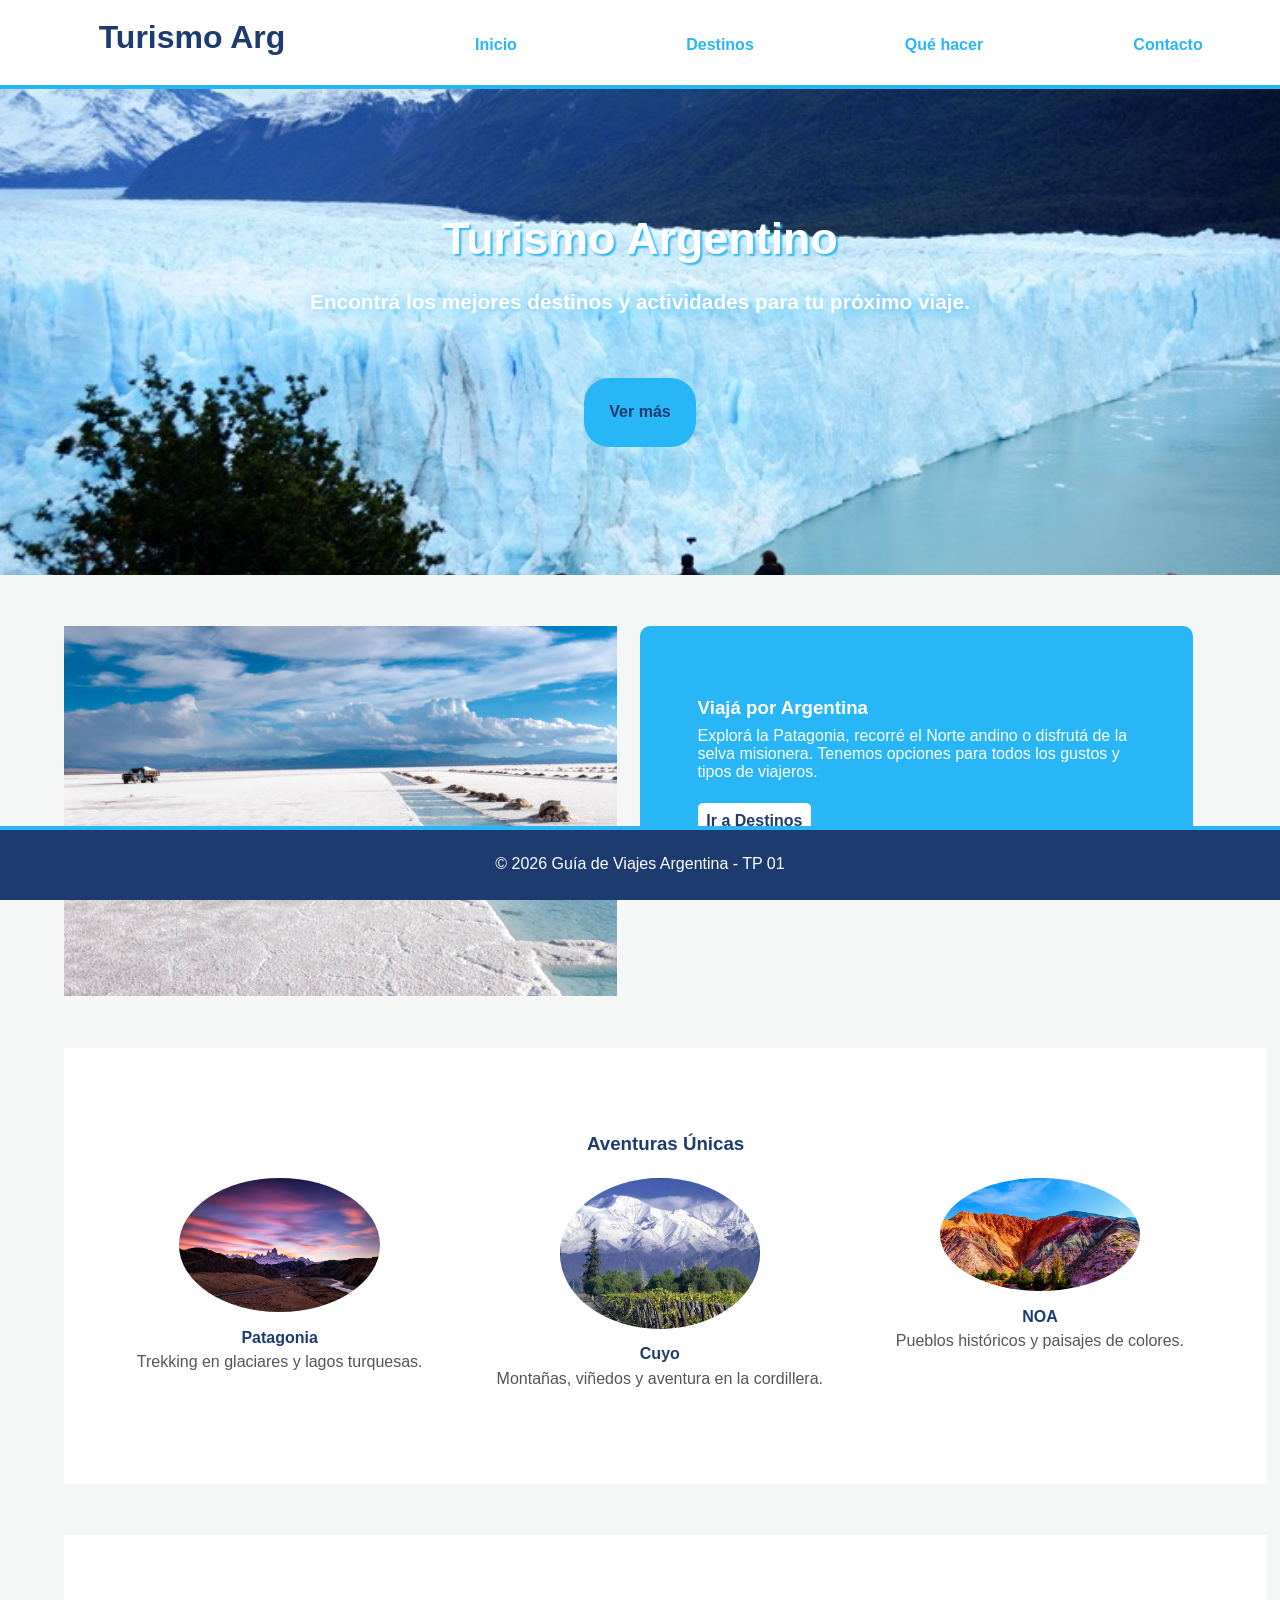
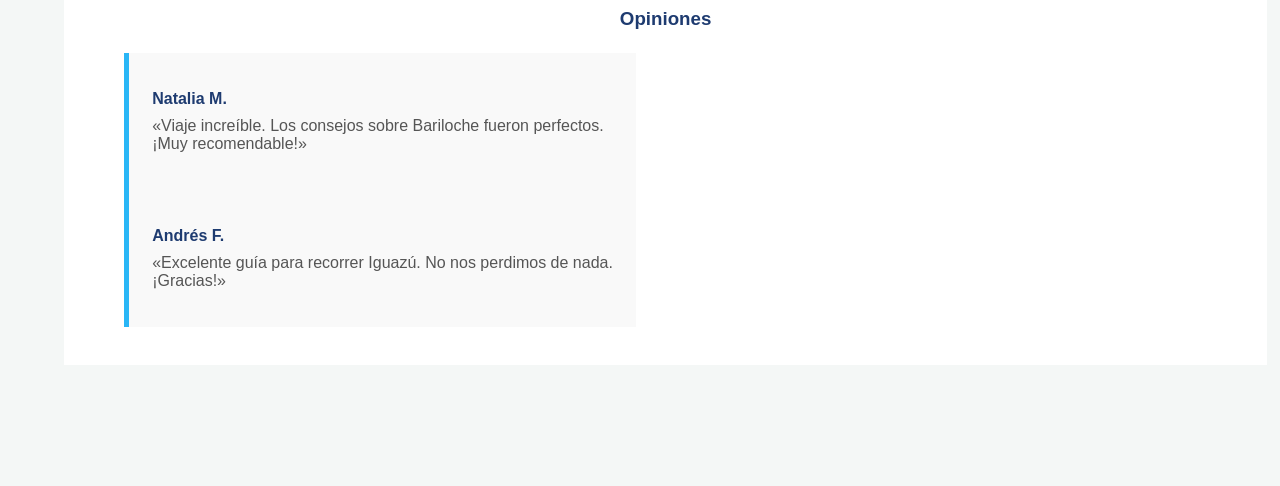
==== index.html @ 703bfb74 "no terminamos" ====
<!DOCTYPE html>
<html lang="es">
<head>
    <meta charset="UTF-8">
    <title>Inicio - Guía de Viajes Argentina</title>
    <link rel="stylesheet" href="style.css">
</head>
<body>

    <header>
        <div>
            <h1>Turismo Arg</h1>
        </div>
        <nav>
            <ul>
                <li><a href="index.html">Inicio</a></li>
                <li><a href="destinos.html">Destinos</a></li>
                <li><a href="actividades.html">Qué hacer</a></li>
                <li><a href="contacto.html">Contacto</a></li>
            </ul>
        </nav>
        <div class="clear"></div>
    </header>

    <main>
        <section class="portada">
            <div>
                <h2>Turismo Argentino</h2>
                <p>Encontrá los mejores destinos y actividades para tu próximo viaje.</p>
                <a href="destinos.html" class="btn">Ver más</a>
            </div>
        </section>

        <section class="seccion-dividida">
            <div class="columna-mitad">
                <img src="img/salinas-grandes.jpg" alt="Salinas Grandes, Jujuy">
            </div>
            <div class="columna-mitad fondo-celeste">
                <h3>Viajá por Argentina</h3>
                <p>Explorá la Patagonia, recorré el Norte andino o disfrutá de la selva misionera. Tenemos opciones para todos los gustos y tipos de viajeros.</p>
                <a href="destinos.html" class="btn-blanco">Ir a Destinos</a>
            </div>
            <div class="clear"></div>
        </section>

        <section class="destacados">
            <h3>Aventuras Únicas</h3>
            <div>
                <div class="columna-tercio">
                    <img src="img/fitz-roy.jpg" alt="Patagonia Sur">
                    <h4>Patagonia</h4>
                    <p>Trekking en glaciares y lagos turquesas.</p>
                </div>
                <div class="columna-tercio">
                    <img src="img/vinedos-cuyo.jpg" alt="Mendoza Cuyo">
                    <h4>Cuyo</h4>
                    <p>Montañas, viñedos y aventura en la cordillera.</p>
                </div>
                <div class="columna-tercio">
                    <img src="img/cerro-colores.jpg" alt="Cerro Colores Norte">
                    <h4>NOA</h4>
                    <p>Pueblos históricos y paisajes de colores.</p>
                </div>
                <div class="clear"></div>
            </div>
        </section>

        <section class="opiniones">
            <h3>Opiniones</h3>
            <div>
                <div class="tarjeta-opinion">
                    <h4>Natalia M.</h4>
                    <p>«Viaje increíble. Los consejos sobre Bariloche fueron perfectos. ¡Muy recomendable!»</p>
                </div>
                <div class="tarjeta-opinion">
                    <h4>Andrés F.</h4>
                    <p>«Excelente guía para recorrer Iguazú. No nos perdimos de nada. ¡Gracias!»</p>
                </div>
                <div class="clear"></div>
            </div>
        </section>
    </main>

    <footer>
        <div>
            <p>© 2026 Guía de Viajes Argentina - TP 01</p>
        </div>
    </footer>

</body>
</html>
---- style.css ----
* {
    margin: 0;
    padding: 0;
}

body {
    font-family: Arial, Helvetica, sans-serif;
    background-color: #f4f7f6;
    color: #333333;
    padding-top: 85px; 
    padding-bottom: 70px; 
}

img {
    width: 100%;
    display: block;
}

h2, h3, h4 {
    color: #1e3b70; 
    text-align: center;
    margin-top: 3%;
    margin-bottom: 2%;
}

p {
    color: #555555;
    margin-bottom: 3%;
}

.clear {
    clear: both;
}

.btn {
    display: inline-block;
    text-decoration: none;
    font-weight: bold;
    text-align: center;
    background-color: #29b6f6; 
    color: #1e3b70; 
    padding: 2%;
    margin-top: 2%;
    border: none;
    border-radius: 25px;
    cursor: pointer;
}

.btn-blanco {
    display: inline-block;
    text-decoration: none;
    font-weight: bold;
    text-align: center;
    background-color: #ffffff; 
    color: #1e3b70; 
    padding: 2%;
    margin-top: 2%;
    border-radius: 5px;
}

.columna-mitad {
    float: left;
    width: 48%;
    margin-right: 2%;
}

.columna-tercio {
    float: left;
    width: 29%;
    margin-left: 2%;
    margin-right: 2%;
    text-align: center;
    margin-bottom: 3%;
}

header {
    background-color: #ffffff;
    position: fixed;
    top: 0;
    left: 0;
    width: 100%;
    height: 85px;
    border-bottom: 4px solid #29b6f6; 
    z-index: 1000; 
}

header div {
    float: left;
    width: 30%;
}

header h1 {
    color: #1e3b70; 
    text-align: center;
    padding-top: 5%;
}

header nav {
    float: left;
    width: 70%;
}

header ul {
    list-style: none;
    padding-top: 4%;
}

header li {
    float: left;
    width: 25%;
    text-align: center;
}

header a {
    text-decoration: none;
    color: #29b6f6; 
    font-weight: bold;
}


.portada {
    background-image: url('img/portada-glaciar.jpg'); 
    background-size: cover;
    background-position: center;
    text-align: center;
    padding-top: 10%;
    padding-bottom: 10%;
    margin-bottom: 4%;
}

.portada h2 {
    color: #ffffff;
    text-shadow: 2px 2px 2px#29b6f6;
    font-size: 2.8em;
    margin-top: 0;
}

.portada p {
    color: #ffffff;
    text-shadow: 2px 2px 15px#29b6f6;

    font-weight: bold;
    font-size: 1.3em;
    margin-top: 1%;
}

.seccion-dividida {
    width: 90%;
    margin-left: 5%;
    margin-bottom: 4%;
}

.fondo-celeste {
    background-color: #29b6f6; 
    width: 38%; 
    padding: 5%; 
    border-radius: 10px;
}

.fondo-celeste h3, .fondo-celeste p {
    text-align: left;
    color: #ffffff; 
}

.destacados {
    background-color: #ffffff;
    padding: 4% 2%;
    margin-bottom: 4%;
    width: 90%;
    margin-left: 5%;
}

.destacados img {
    width: 60%;
    margin-left: 20%;
    border-radius: 50%; 
    margin-bottom: 5%;
}

.opiniones {
    width: 90%;
    margin-left: 5%;
    background-color: #ffffff;
    padding: 3% 2%;
    margin-bottom: 4%;
}

.tarjeta-opinion {
    float: left;
    width: 40%;
    margin-left: 3%;
    margin-right: 3%;
    background-color: #f9f9f9;
    padding: 2%;
    border-left: 5px solid #29b6f6; 
}

.tarjeta-opinion h4 {
    text-align: left;
    color: #1e3b70;
}

.principal {
    width: 90%;
    margin-left: 5%;
    margin-top: 4%;
    padding-bottom: 6%;
}

.principal h2 {
    font-size: 2rem;
    border-bottom: 3px solid #29b6f6; 
    padding-bottom: 1%;
    margin-bottom: 4%;
}

.tarjeta {
    float: left;
    width: 28%; 
    margin-left: 2%;
    margin-right: 2%;
    margin-bottom: 4%; 
    background-color: #ffffff;
    border: 1px solid #e0e0e0;
    text-align: center;
    padding-bottom: 2%; 
}

.tarjeta h3 {
    margin-top: 5%;
    color: #1e3b70;
}

.tarjeta p {
    padding: 0 5%;
    margin-bottom: 4%;
}

.tarjeta iframe {
    width: 90%;
    margin-left: 5%;
    margin-bottom: 5%;
    border: 1px solid #cccccc;
    height: 150px;
}

.bloque {
    background-color: #ffffff;
    padding: 3% 2%;
    margin-bottom: 4%;
    border-bottom: 2px dashed #cccccc;
}

.bloque h3 {
    text-align: left;
    color: #1e3b70;
}

form {
    background-color: #f9f9f9;
    border: 1px solid #e0e0e0;
    padding: 6%;
}

form label {
    display: block;
    color: #1e3b70;
    font-weight: bold;
    margin-bottom: 2%;
}

form input, 
form textarea {
    width: 94%;
    padding: 2%;
    margin-bottom: 5%;
    border: 1px solid #cccccc;
    font-family: inherit;
}

form .btn {
    width: 100%; 
    margin-top: 0;
    padding: 3%;
}

footer {
    clear: both;
    background-color: #1e3b70; 
    position: fixed;
    bottom: 0;
    left: 0;
    width: 100%;
    height: 70px;
    border-top: 4px solid #29b6f6; 
    z-index: 1000;
}

footer div {
    width: 100%;
    text-align: center;
    padding-top: 25px; 
}

footer p {
    color: #ffffff;
    margin: 0; 
}
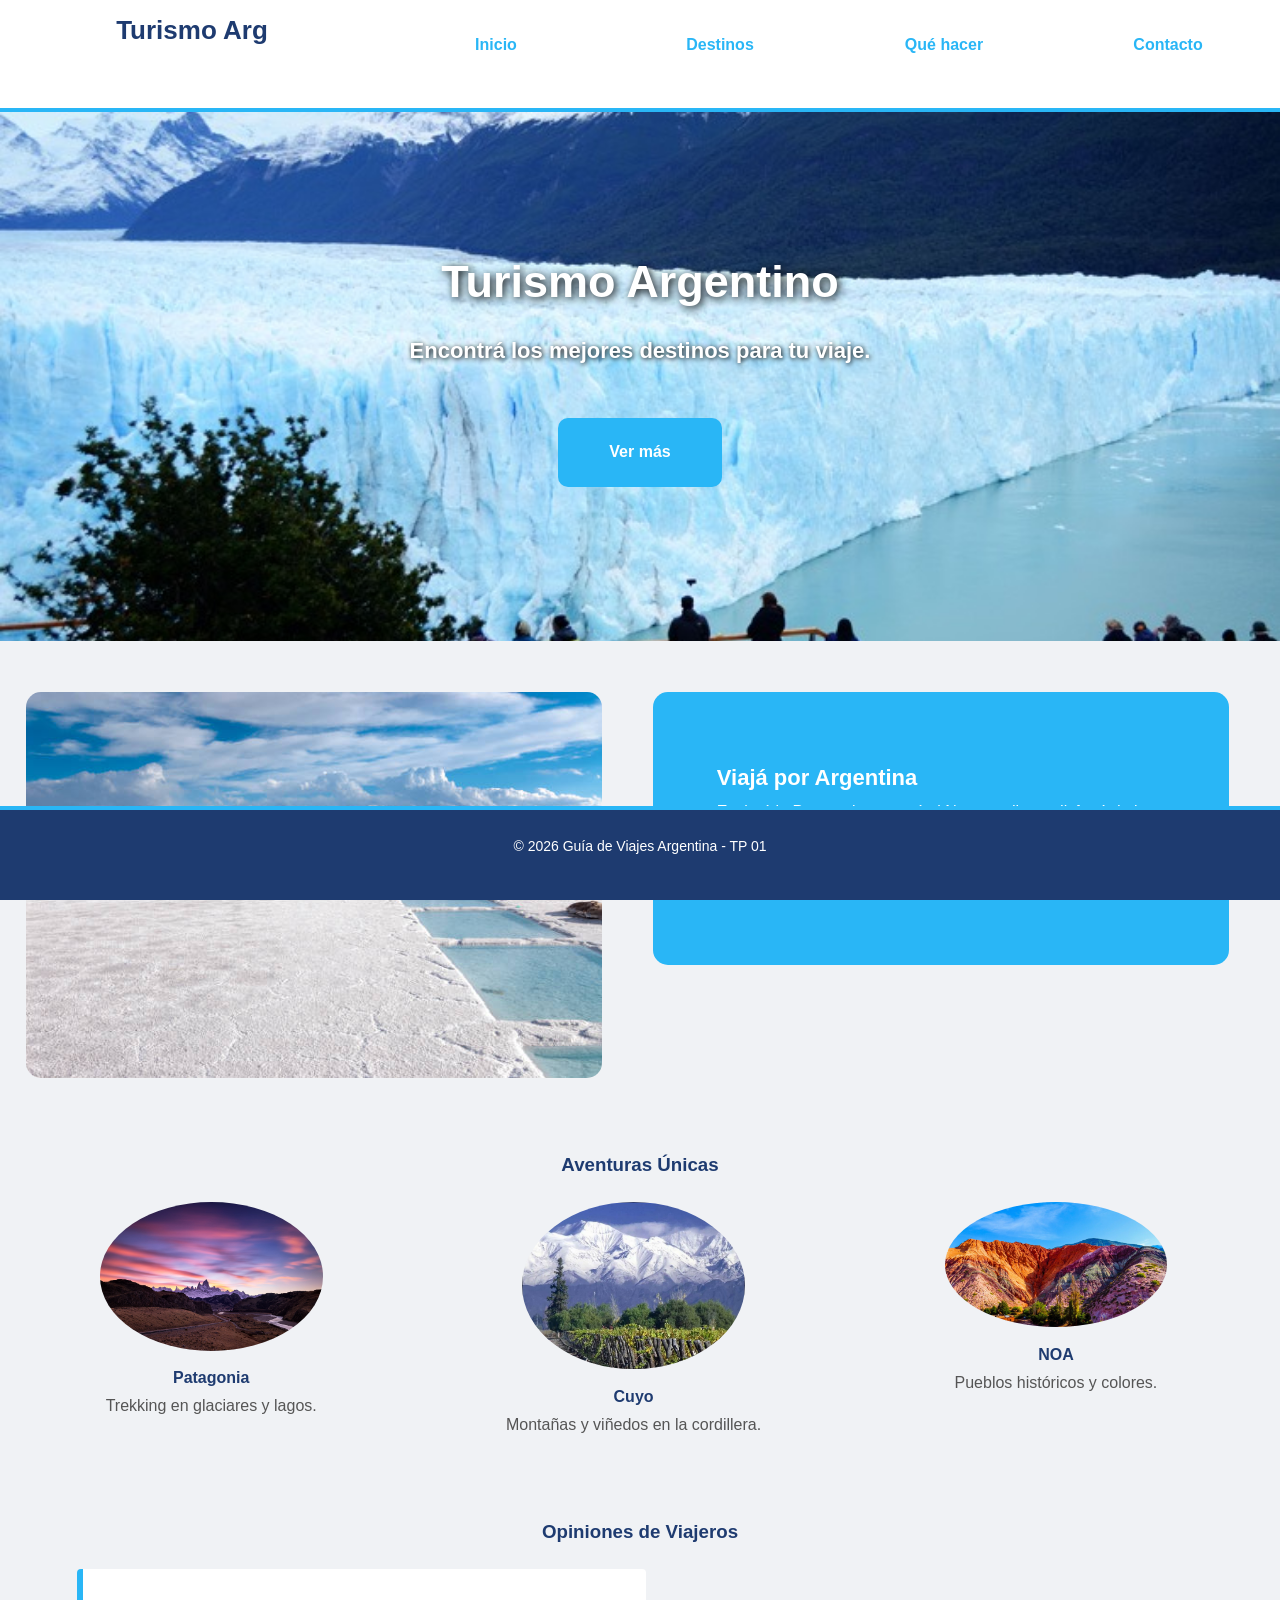
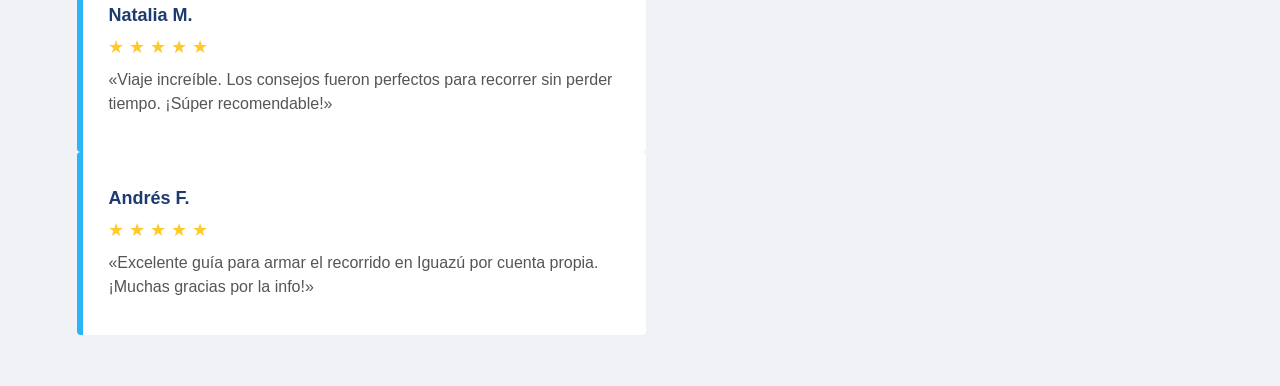
==== commit ff848979: "falta logo" ====
--- a/index.html
+++ b/index.html
@@ -19,64 +19,58 @@
                 <li><a href="contacto.html">Contacto</a></li>
             </ul>
         </nav>
-        <div class="clear"></div>
     </header>
 
     <main>
         <section class="portada">
-            <div>
-                <h2>Turismo Argentino</h2>
-                <p>Encontrá los mejores destinos y actividades para tu próximo viaje.</p>
-                <a href="destinos.html" class="btn">Ver más</a>
+            <h2>Turismo Argentino</h2>
+            <p>Encontrá los mejores destinos para tu viaje.</p>
+            <a href="destinos.html" class="boton">Ver más</a>
+        </section>
+
+        <section>
+            <div class="mitad">
+                <img src="img/salinas-grandes.jpg" alt="Salinas Grandes" style="border-radius: 15px;">
+            </div>
+            <div class="mitad-azul">
+                <h3>Viajá por Argentina</h3>
+                <p>Explorá la Patagonia, recorré el Norte andino o disfrutá de la selva misionera.</p>
+                <a href="destinos.html" class="boton">Ir a Destinos</a>
             </div>
         </section>
 
-        <section class="seccion-dividida">
-            <div class="columna-mitad">
-                <img src="img/salinas-grandes.jpg" alt="Salinas Grandes, Jujuy">
+        <section>
+            <h3>Aventuras Únicas</h3>
+            <div class="tercio">
+                <img src="img/fitz-roy.jpg" alt="Patagonia">
+                <h4>Patagonia</h4>
+                <p>Trekking en glaciares y lagos.</p>
             </div>
-            <div class="columna-mitad fondo-celeste">
-                <h3>Viajá por Argentina</h3>
-                <p>Explorá la Patagonia, recorré el Norte andino o disfrutá de la selva misionera. Tenemos opciones para todos los gustos y tipos de viajeros.</p>
-                <a href="destinos.html" class="btn-blanco">Ir a Destinos</a>
+            <div class="tercio">
+                <img src="img/vinedos-cuyo.jpg" alt="Cuyo">
+                <h4>Cuyo</h4>
+                <p>Montañas y viñedos en la cordillera.</p>
             </div>
-            <div class="clear"></div>
-        </section>
-
-        <section class="destacados">
-            <h3>Aventuras Únicas</h3>
-            <div>
-                <div class="columna-tercio">
-                    <img src="img/fitz-roy.jpg" alt="Patagonia Sur">
-                    <h4>Patagonia</h4>
-                    <p>Trekking en glaciares y lagos turquesas.</p>
-                </div>
-                <div class="columna-tercio">
-                    <img src="img/vinedos-cuyo.jpg" alt="Mendoza Cuyo">
-                    <h4>Cuyo</h4>
-                    <p>Montañas, viñedos y aventura en la cordillera.</p>
-                </div>
-                <div class="columna-tercio">
-                    <img src="img/cerro-colores.jpg" alt="Cerro Colores Norte">
-                    <h4>NOA</h4>
-                    <p>Pueblos históricos y paisajes de colores.</p>
-                </div>
-                <div class="clear"></div>
+            <div class="tercio">
+                <img src="img/cerro-colores.jpg" alt="NOA">
+                <h4>NOA</h4>
+                <p>Pueblos históricos y colores.</p>
             </div>
         </section>
 
-        <section class="opiniones">
-            <h3>Opiniones</h3>
-            <div>
-                <div class="tarjeta-opinion">
-                    <h4>Natalia M.</h4>
-                    <p>«Viaje increíble. Los consejos sobre Bariloche fueron perfectos. ¡Muy recomendable!»</p>
-                </div>
-                <div class="tarjeta-opinion">
-                    <h4>Andrés F.</h4>
-                    <p>«Excelente guía para recorrer Iguazú. No nos perdimos de nada. ¡Gracias!»</p>
-                </div>
-                <div class="clear"></div>
+        <section>
+            <h3>Opiniones de Viajeros</h3>
+            
+            <div class="opinion">
+                <h4>Natalia M.</h4>
+                <div class="estrellas">★ ★ ★ ★ ★</div>
+                <p>«Viaje increíble. Los consejos fueron perfectos para recorrer sin perder tiempo. ¡Súper recomendable!»</p>
+            </div>
+            
+            <div class="opinion">
+                <h4>Andrés F.</h4>
+                <div class="estrellas">★ ★ ★ ★ ★</div>
+                <p>«Excelente guía para armar el recorrido en Iguazú por cuenta propia. ¡Muchas gracias por la info!»</p>
             </div>
         </section>
     </main>
--- a/style.css
+++ b/style.css
@@ -1,308 +1,169 @@
-* {
-    margin: 0;
-    padding: 0;
+* { margin: 0; padding: 0; }
+
+body {
+    font-family: 'Helvetica Neue', Helvetica, Arial, sans-serif;
+    background-color: #f0f2f5;
+    color: #333333;
+    padding-top: 8%; 
+    padding-bottom: 12%; 
 }
 
-body {
-    font-family: Arial, Helvetica, sans-serif;
-    background-color: #f4f7f6;
-    color: #333333;
-    padding-top: 85px; 
-    padding-bottom: 70px; 
+img { width: 100%; display: block; }
+
+h1, h2, h3, h4 { 
+    color: #1e3b70; 
+    text-align: center; 
+    margin-bottom: 2%; 
+    margin-top: 2%; 
 }
 
-img {
-    width: 100%;
-    display: block;
-}
+p { color: #555555; margin-bottom: 2%; font-size: 16px; line-height: 1.5; }
 
-h2, h3, h4 {
-    color: #1e3b70; 
-    text-align: center;
-    margin-top: 3%;
-    margin-bottom: 2%;
-}
-
-p {
-    color: #555555;
-    margin-bottom: 3%;
-}
-
-.clear {
-    clear: both;
-}
-
-.btn {
+.boton {
     display: inline-block;
     text-decoration: none;
     font-weight: bold;
-    text-align: center;
-    background-color: #29b6f6; 
-    color: #1e3b70; 
-    padding: 2%;
+    background-color: #29b6f6;
+    color: #ffffff;
+    padding: 2% 4%;
+    border-radius: 10px; 
     margin-top: 2%;
-    border: none;
-    border-radius: 25px;
-    cursor: pointer;
+    font-size: 16px;
 }
 
-.btn-blanco {
-    display: inline-block;
-    text-decoration: none;
-    font-weight: bold;
-    text-align: center;
-    background-color: #ffffff; 
-    color: #1e3b70; 
-    padding: 2%;
-    margin-top: 2%;
-    border-radius: 5px;
-}
-
-.columna-mitad {
-    float: left;
-    width: 48%;
-    margin-right: 2%;
-}
-
-.columna-tercio {
-    float: left;
-    width: 29%;
-    margin-left: 2%;
-    margin-right: 2%;
-    text-align: center;
-    margin-bottom: 3%;
-}
-
+/* ================= HEADER Y FOOTER ================= */
 header {
     background-color: #ffffff;
     position: fixed;
     top: 0;
     left: 0;
     width: 100%;
-    height: 85px;
-    border-bottom: 4px solid #29b6f6; 
-    z-index: 1000; 
+    height: 12%; 
+    border-bottom: 4px solid #29b6f6;
+    z-index: 1000;
 }
-
-header div {
-    float: left;
-    width: 30%;
-}
-
-header h1 {
-    color: #1e3b70; 
-    text-align: center;
-    padding-top: 5%;
-}
-
-header nav {
-    float: left;
-    width: 70%;
-}
-
-header ul {
-    list-style: none;
-    padding-top: 4%;
-}
-
-header li {
-    float: left;
-    width: 25%;
-    text-align: center;
-}
-
-header a {
-    text-decoration: none;
-    color: #29b6f6; 
-    font-weight: bold;
-}
-
-
-.portada {
-    background-image: url('img/portada-glaciar.jpg'); 
-    background-size: cover;
-    background-position: center;
-    text-align: center;
-    padding-top: 10%;
-    padding-bottom: 10%;
-    margin-bottom: 4%;
-}
-
-.portada h2 {
-    color: #ffffff;
-    text-shadow: 2px 2px 2px#29b6f6;
-    font-size: 2.8em;
-    margin-top: 0;
-}
-
-.portada p {
-    color: #ffffff;
-    text-shadow: 2px 2px 15px#29b6f6;
-
-    font-weight: bold;
-    font-size: 1.3em;
-    margin-top: 1%;
-}
-
-.seccion-dividida {
-    width: 90%;
-    margin-left: 5%;
-    margin-bottom: 4%;
-}
-
-.fondo-celeste {
-    background-color: #29b6f6; 
-    width: 38%; 
-    padding: 5%; 
-    border-radius: 10px;
-}
-
-.fondo-celeste h3, .fondo-celeste p {
-    text-align: left;
-    color: #ffffff; 
-}
-
-.destacados {
-    background-color: #ffffff;
-    padding: 4% 2%;
-    margin-bottom: 4%;
-    width: 90%;
-    margin-left: 5%;
-}
-
-.destacados img {
-    width: 60%;
-    margin-left: 20%;
-    border-radius: 50%; 
-    margin-bottom: 5%;
-}
-
-.opiniones {
-    width: 90%;
-    margin-left: 5%;
-    background-color: #ffffff;
-    padding: 3% 2%;
-    margin-bottom: 4%;
-}
-
-.tarjeta-opinion {
-    float: left;
-    width: 40%;
-    margin-left: 3%;
-    margin-right: 3%;
-    background-color: #f9f9f9;
-    padding: 2%;
-    border-left: 5px solid #29b6f6; 
-}
-
-.tarjeta-opinion h4 {
-    text-align: left;
-    color: #1e3b70;
-}
-
-.principal {
-    width: 90%;
-    margin-left: 5%;
-    margin-top: 4%;
-    padding-bottom: 6%;
-}
-
-.principal h2 {
-    font-size: 2rem;
-    border-bottom: 3px solid #29b6f6; 
-    padding-bottom: 1%;
-    margin-bottom: 4%;
-}
-
-.tarjeta {
-    float: left;
-    width: 28%; 
-    margin-left: 2%;
-    margin-right: 2%;
-    margin-bottom: 4%; 
-    background-color: #ffffff;
-    border: 1px solid #e0e0e0;
-    text-align: center;
-    padding-bottom: 2%; 
-}
-
-.tarjeta h3 {
-    margin-top: 5%;
-    color: #1e3b70;
-}
-
-.tarjeta p {
-    padding: 0 5%;
-    margin-bottom: 4%;
-}
-
-.tarjeta iframe {
-    width: 90%;
-    margin-left: 5%;
-    margin-bottom: 5%;
-    border: 1px solid #cccccc;
-    height: 150px;
-}
-
-.bloque {
-    background-color: #ffffff;
-    padding: 3% 2%;
-    margin-bottom: 4%;
-    border-bottom: 2px dashed #cccccc;
-}
-
-.bloque h3 {
-    text-align: left;
-    color: #1e3b70;
-}
-
-form {
-    background-color: #f9f9f9;
-    border: 1px solid #e0e0e0;
-    padding: 6%;
-}
-
-form label {
-    display: block;
-    color: #1e3b70;
-    font-weight: bold;
-    margin-bottom: 2%;
-}
-
-form input, 
-form textarea {
-    width: 94%;
-    padding: 2%;
-    margin-bottom: 5%;
-    border: 1px solid #cccccc;
-    font-family: inherit;
-}
-
-form .btn {
-    width: 100%; 
-    margin-top: 0;
-    padding: 3%;
-}
+header div { float: left; width: 30%; }
+header h1 { padding-top: 4%; font-size: 26px; margin: 0; }
+header nav { float: left; width: 70%; }
+header ul { list-style: none; padding-top: 4%; }
+header li { float: left; width: 25%; text-align: center; }
+header a { text-decoration: none; color: #29b6f6; font-weight: bold; font-size: 16px; }
 
 footer {
-    clear: both;
-    background-color: #1e3b70; 
+    background-color: #1e3b70;
     position: fixed;
     bottom: 0;
     left: 0;
     width: 100%;
-    height: 70px;
-    border-top: 4px solid #29b6f6; 
+    height: 10%;
+    border-top: 4px solid #29b6f6;
     z-index: 1000;
 }
+footer div { width: 100%; text-align: center; padding-top: 2%; }
+footer p { color: #ffffff; margin: 0; font-size: 14px; }
 
-footer div {
+/* ================= ESTRUCTURA BASE ================= */
+section { 
+    float: left;
     width: 100%;
-    text-align: center;
-    padding-top: 25px; 
+    clear: both; 
+    margin-bottom: 4%; 
 }
 
-footer p {
-    color: #ffffff;
-    margin: 0; 
+.portada {
+    background-image: url('img/portada-glaciar.jpg');
+    background-size: cover;
+    background-position: center;
+    text-align: center;
+    padding-top: 12%;
+    padding-bottom: 12%;
+}
+.portada h2 { color: #ffffff; font-size: 45px; margin-top: 0; text-shadow: 2px 2px 8px #000000; }
+.portada p { color: #ffffff; font-weight: bold; font-size: 22px; text-shadow: 1px 1px 5px #000000; }
+
+.caja-blanca {
+    width: 90%;
+    margin-left: 5%;
+    margin-right: 5%;
+    background-color: #ffffff;
+    padding-top: 3%;
+    padding-bottom: 3%;
+    border-radius: 15px;
+}
+
+/* ================= COLUMNAS GENERALES ================= */
+.mitad {
+    float: left;
+    width: 45%;
+    margin-left: 2%;
+    margin-right: 2%;
+}
+
+.mitad-azul {
+    float: left;
+    width: 35%; 
+    padding: 5%;
+    margin-left: 2%;
+    margin-right: 2%;
+    background-color: #29b6f6;
+    border-radius: 15px;
+}
+.mitad-azul h3, .mitad-azul p { color: #ffffff; text-align: left; }
+.mitad-azul h3 { font-size: 22px; }
+
+.tercio {
+    float: left;
+    width: 29%;
+    margin-left: 2%;
+    margin-right: 2%;
+    text-align: center;
+}
+.tercio img { width: 60%; margin-left: 20%; border-radius: 50%; margin-bottom: 5%; }
+
+/* ================= TARJETAS (DESTINOS - ARREGLADO) ================= */
+.tarjeta {
+    float: left;
+    width: 29%;
+    margin-left: 2%;
+    margin-right: 2%;
+    background-color: #ffffff;
+    border: 1px solid #e0e0e0;
+    border-radius: 15px;
+    text-align: center;
+    padding-bottom: 2%;
+    margin-bottom: 4%;
+}
+.tarjeta h3 { margin-top: 5%; color: #1e3b70; font-size: 20px; }
+.tarjeta p { padding: 0 5%; font-size: 15px; }
+.tarjeta iframe { width: 90%; margin-left: 5%; margin-bottom: 5%; height: 150px; border: 1px solid #cccccc; }
+
+/* Esta clase controla que las fotos de destinos no se hagan gigantes */
+.img-tarjeta {
+    width: 100%;
+    height: 180px;
+    object-fit: cover; /* Recorta la imagen proporcionalmente para que no se deforme */
+    border-radius: 15px 15px 0 0;
+}
+
+/* ================= RESEÑAS EN PARALELO ================= */
+.opinion {
+    float: left;
+    width: 40%;
+    margin-left: 6%;
+    background-color: #ffffff;
+    padding: 2%;
+    border-left: 6px solid #29b6f6;
+    border-radius: 4px;
+}
+.opinion h4 { text-align: left; font-size: 18px; }
+.estrellas { color: #ffca28; font-size: 18px; margin-bottom: 2%; text-align: left; }
+
+/* ================= FORMULARIO ================= */
+form { background-color: #ffffff; padding: 4%; border-radius: 15px; }
+form label { display: block; color: #1e3b70; font-weight: bold; margin-bottom: 2%; font-size: 16px; }
+form input[type="text"], form input[type="email"], form textarea {
+    width: 90%; padding: 3%; margin-bottom: 5%; border: 1px solid #cccccc; font-family: inherit; border-radius: 5px;
+}
+form input[type="submit"] {
+    width: 100%; background-color: #29b6f6; color: #ffffff; padding: 3%; font-weight: bold; border: none; border-radius: 5px; cursor: pointer;
 }
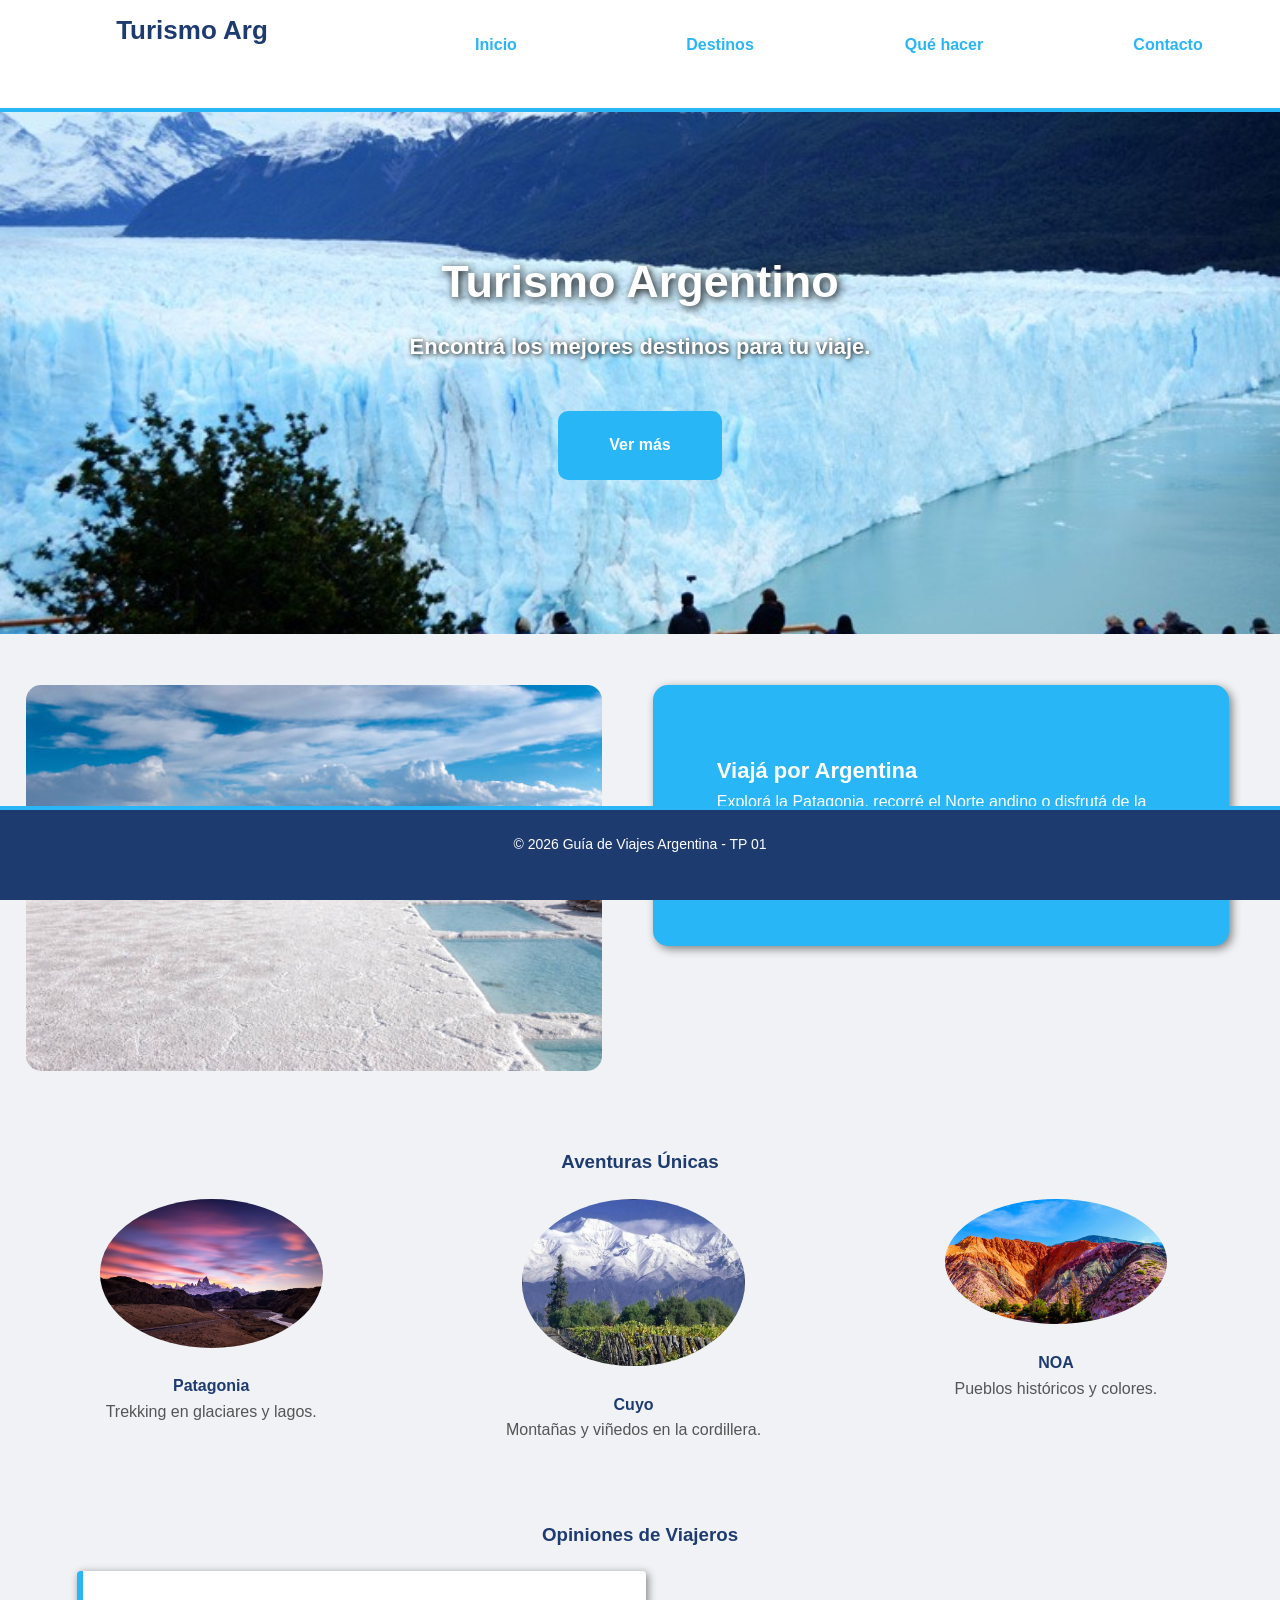
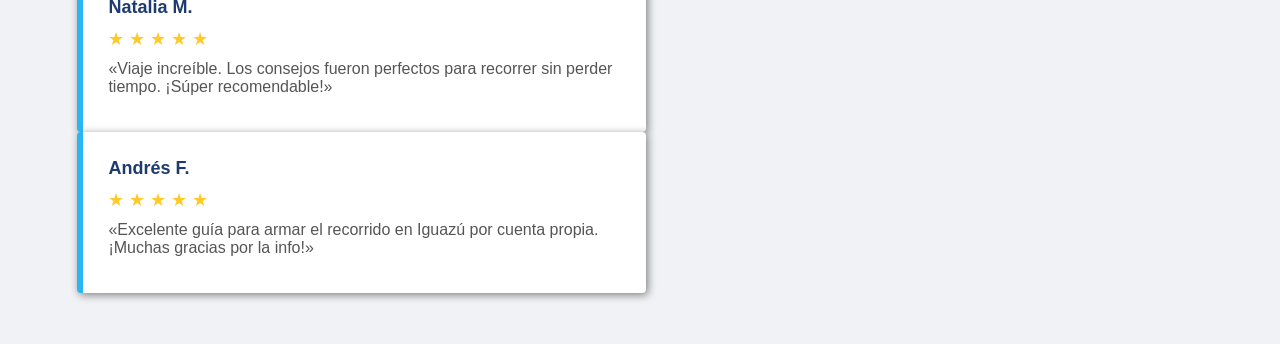
==== commit c47ae35f: "casi terminado" ====
--- a/index.html
+++ b/index.html
@@ -63,13 +63,13 @@
             
             <div class="opinion">
                 <h4>Natalia M.</h4>
-                <div class="estrellas">★ ★ ★ ★ ★</div>
+                <p class="estrellas">★ ★ ★ ★ ★</p>
                 <p>«Viaje increíble. Los consejos fueron perfectos para recorrer sin perder tiempo. ¡Súper recomendable!»</p>
             </div>
             
             <div class="opinion">
                 <h4>Andrés F.</h4>
-                <div class="estrellas">★ ★ ★ ★ ★</div>
+                <p class="estrellas">★ ★ ★ ★ ★</p>
                 <p>«Excelente guía para armar el recorrido en Iguazú por cuenta propia. ¡Muchas gracias por la info!»</p>
             </div>
         </section>
--- a/style.css
+++ b/style.css
@@ -1,23 +1,36 @@
-* { margin: 0; padding: 0; }
+* {
+    margin: 0;
+    padding: 0;
+}
 
 body {
     font-family: 'Helvetica Neue', Helvetica, Arial, sans-serif;
     background-color: #f0f2f5;
     color: #333333;
-    padding-top: 8%; 
-    padding-bottom: 12%; 
-}
-
-img { width: 100%; display: block; }
-
-h1, h2, h3, h4 { 
-    color: #1e3b70; 
-    text-align: center; 
-    margin-bottom: 2%; 
-    margin-top: 2%; 
-}
-
-p { color: #555555; margin-bottom: 2%; font-size: 16px; line-height: 1.5; }
+    padding-top: 8%;
+    padding-bottom: 12%;
+}
+
+img {
+    width: 100%;
+    display: inline-block;
+}
+
+h1,
+h2,
+h3,
+h4 {
+    color: #1e3b70;
+    text-align: center;
+    margin-bottom: 2%;
+    margin-top: 2%;
+}
+
+p {
+    color: #555555;
+    margin-bottom: 2%;
+    font-size: 16px;
+}
 
 .boton {
     display: inline-block;
@@ -26,28 +39,55 @@
     background-color: #29b6f6;
     color: #ffffff;
     padding: 2% 4%;
-    border-radius: 10px; 
+    border-radius: 10px;
     margin-top: 2%;
     font-size: 16px;
 }
 
-/* ================= HEADER Y FOOTER ================= */
 header {
     background-color: #ffffff;
     position: fixed;
     top: 0;
     left: 0;
     width: 100%;
-    height: 12%; 
+    height: 12%;
     border-bottom: 4px solid #29b6f6;
     z-index: 1000;
 }
-header div { float: left; width: 30%; }
-header h1 { padding-top: 4%; font-size: 26px; margin: 0; }
-header nav { float: left; width: 70%; }
-header ul { list-style: none; padding-top: 4%; }
-header li { float: left; width: 25%; text-align: center; }
-header a { text-decoration: none; color: #29b6f6; font-weight: bold; font-size: 16px; }
+
+header div {
+    float: left;
+    width: 30%;
+}
+
+header h1 {
+    padding-top: 4%;
+    font-size: 26px;
+    margin: 0;
+}
+
+header nav {
+    float: left;
+    width: 70%;
+}
+
+header ul {
+    list-style: none;
+    padding-top: 4%;
+}
+
+header li {
+    float: left;
+    width: 25%;
+    text-align: center;
+}
+
+header a {
+    text-decoration: none;
+    color: #29b6f6;
+    font-weight: bold;
+    font-size: 16px;
+}
 
 footer {
     background-color: #1e3b70;
@@ -59,15 +99,24 @@
     border-top: 4px solid #29b6f6;
     z-index: 1000;
 }
-footer div { width: 100%; text-align: center; padding-top: 2%; }
-footer p { color: #ffffff; margin: 0; font-size: 14px; }
-
-/* ================= ESTRUCTURA BASE ================= */
-section { 
-    float: left;
-    width: 100%;
-    clear: both; 
-    margin-bottom: 4%; 
+
+footer div {
+    width: 100%;
+    text-align: center;
+    padding-top: 2%;
+}
+
+footer p {
+    color: #ffffff;
+    margin: 0;
+    font-size: 14px;
+}
+
+section {
+    float: left;
+    width: 100%;
+    clear: both;
+    margin-bottom: 4%;
 }
 
 .portada {
@@ -78,8 +127,20 @@
     padding-top: 12%;
     padding-bottom: 12%;
 }
-.portada h2 { color: #ffffff; font-size: 45px; margin-top: 0; text-shadow: 2px 2px 8px #000000; }
-.portada p { color: #ffffff; font-weight: bold; font-size: 22px; text-shadow: 1px 1px 5px #000000; }
+
+.portada h2 {
+    color: #ffffff;
+    font-size: 45px;
+    margin-top: 0;
+    text-shadow: 2px 2px 8px #000000;
+}
+
+.portada p {
+    color: #ffffff;
+    font-weight: bold;
+    font-size: 22px;
+    text-shadow: 1px 1px 5px #000000;
+}
 
 .caja-blanca {
     width: 90%;
@@ -89,9 +150,9 @@
     padding-top: 3%;
     padding-bottom: 3%;
     border-radius: 15px;
-}
-
-/* ================= COLUMNAS GENERALES ================= */
+    box-shadow: 3px 3px 10px grey;
+}
+
 .mitad {
     float: left;
     width: 45%;
@@ -101,15 +162,24 @@
 
 .mitad-azul {
     float: left;
-    width: 35%; 
+    width: 35%;
     padding: 5%;
     margin-left: 2%;
     margin-right: 2%;
     background-color: #29b6f6;
     border-radius: 15px;
-}
-.mitad-azul h3, .mitad-azul p { color: #ffffff; text-align: left; }
-.mitad-azul h3 { font-size: 22px; }
+    box-shadow: 3px 3px 10px grey;
+}
+
+.mitad-azul h3,
+.mitad-azul p {
+    color: #ffffff;
+    text-align: left;
+}
+
+.mitad-azul h3 {
+    font-size: 22px;
+}
 
 .tercio {
     float: left;
@@ -118,34 +188,57 @@
     margin-right: 2%;
     text-align: center;
 }
-.tercio img { width: 60%; margin-left: 20%; border-radius: 50%; margin-bottom: 5%; }
-
-/* ================= TARJETAS (DESTINOS - ARREGLADO) ================= */
-.tarjeta {
+
+.tercio img {
+    width: 60%;
+    border-radius: 50%;
+    margin-bottom: 5%;
+    display: inline-block;
+}
+
+.tarjetas div {
     float: left;
     width: 29%;
     margin-left: 2%;
     margin-right: 2%;
     background-color: #ffffff;
-    border: 1px solid #e0e0e0;
     border-radius: 15px;
     text-align: center;
+    padding-bottom: 3%;
+    margin-bottom: 4%;
+    box-shadow: 4px 4px 12px grey;
+}
+
+.tarjetas div h3 {
+    margin-top: 2%;
+    color: #1e3b70;
+    font-size: 20px;
+}
+
+.tarjetas div p {
+    padding: 0 5%;
+    font-size: 15px;
+    height: 10%;
+}
+
+.tarjetas div iframe {
+    width: 90%;
+    margin-left: 5%;
+    margin-bottom: 5%;
+    height: 35%;
+    border: 1px solid #cccccc;
+    display: inline-block;
+}
+
+.img-tarjeta {
+    width: 90%;
+    height: 40%;
+    padding-top: 5%;
     padding-bottom: 2%;
-    margin-bottom: 4%;
-}
-.tarjeta h3 { margin-top: 5%; color: #1e3b70; font-size: 20px; }
-.tarjeta p { padding: 0 5%; font-size: 15px; }
-.tarjeta iframe { width: 90%; margin-left: 5%; margin-bottom: 5%; height: 150px; border: 1px solid #cccccc; }
-
-/* Esta clase controla que las fotos de destinos no se hagan gigantes */
-.img-tarjeta {
-    width: 100%;
-    height: 180px;
-    object-fit: cover; /* Recorta la imagen proporcionalmente para que no se deforme */
-    border-radius: 15px 15px 0 0;
-}
-
-/* ================= RESEÑAS EN PARALELO ================= */
+    border-radius: 20px;
+    display: inline-block;
+}
+
 .opinion {
     float: left;
     width: 40%;
@@ -154,16 +247,58 @@
     padding: 2%;
     border-left: 6px solid #29b6f6;
     border-radius: 4px;
-}
-.opinion h4 { text-align: left; font-size: 18px; }
-.estrellas { color: #ffca28; font-size: 18px; margin-bottom: 2%; text-align: left; }
-
-/* ================= FORMULARIO ================= */
-form { background-color: #ffffff; padding: 4%; border-radius: 15px; }
-form label { display: block; color: #1e3b70; font-weight: bold; margin-bottom: 2%; font-size: 16px; }
-form input[type="text"], form input[type="email"], form textarea {
-    width: 90%; padding: 3%; margin-bottom: 5%; border: 1px solid #cccccc; font-family: inherit; border-radius: 5px;
-}
-form input[type="submit"] {
-    width: 100%; background-color: #29b6f6; color: #ffffff; padding: 3%; font-weight: bold; border: none; border-radius: 5px; cursor: pointer;
+    box-shadow: 2px 2px 8px grey;
+}
+
+.opinion h4 {
+    text-align: left;
+    font-size: 18px;
+    margin-top: 0;
+}
+
+.estrellas {
+    color: #ffca28;
+    font-size: 18px;
+    margin-bottom: 2%;
+    text-align: left;
+}
+
+form {
+    background-color: #ffffff;
+    padding: 4%;
+    border-radius: 15px;
+    box-shadow: 3px 3px 10px grey;
+}
+
+form label {
+    display: inline-block;
+    width: 100%;
+    color: #1e3b70;
+    font-weight: bold;
+    margin-bottom: 2%;
+    font-size: 16px;
+}
+
+
+form input,
+form textarea {
+    width: 90%;
+    padding: 3%;
+    margin-bottom: 5%;
+    border: 1px solid #cccccc;
+    font-family: inherit;
+    border-radius: 5px;
+    display: inline-block;
+}
+
+.submit {
+    width: 100%;
+    background-color: #29b6f6;
+    color: #ffffff;
+    padding: 3%;
+    font-weight: bold;
+    border: none;
+    border-radius: 5px;
+    cursor: pointer;
+    display: inline-block;
 }
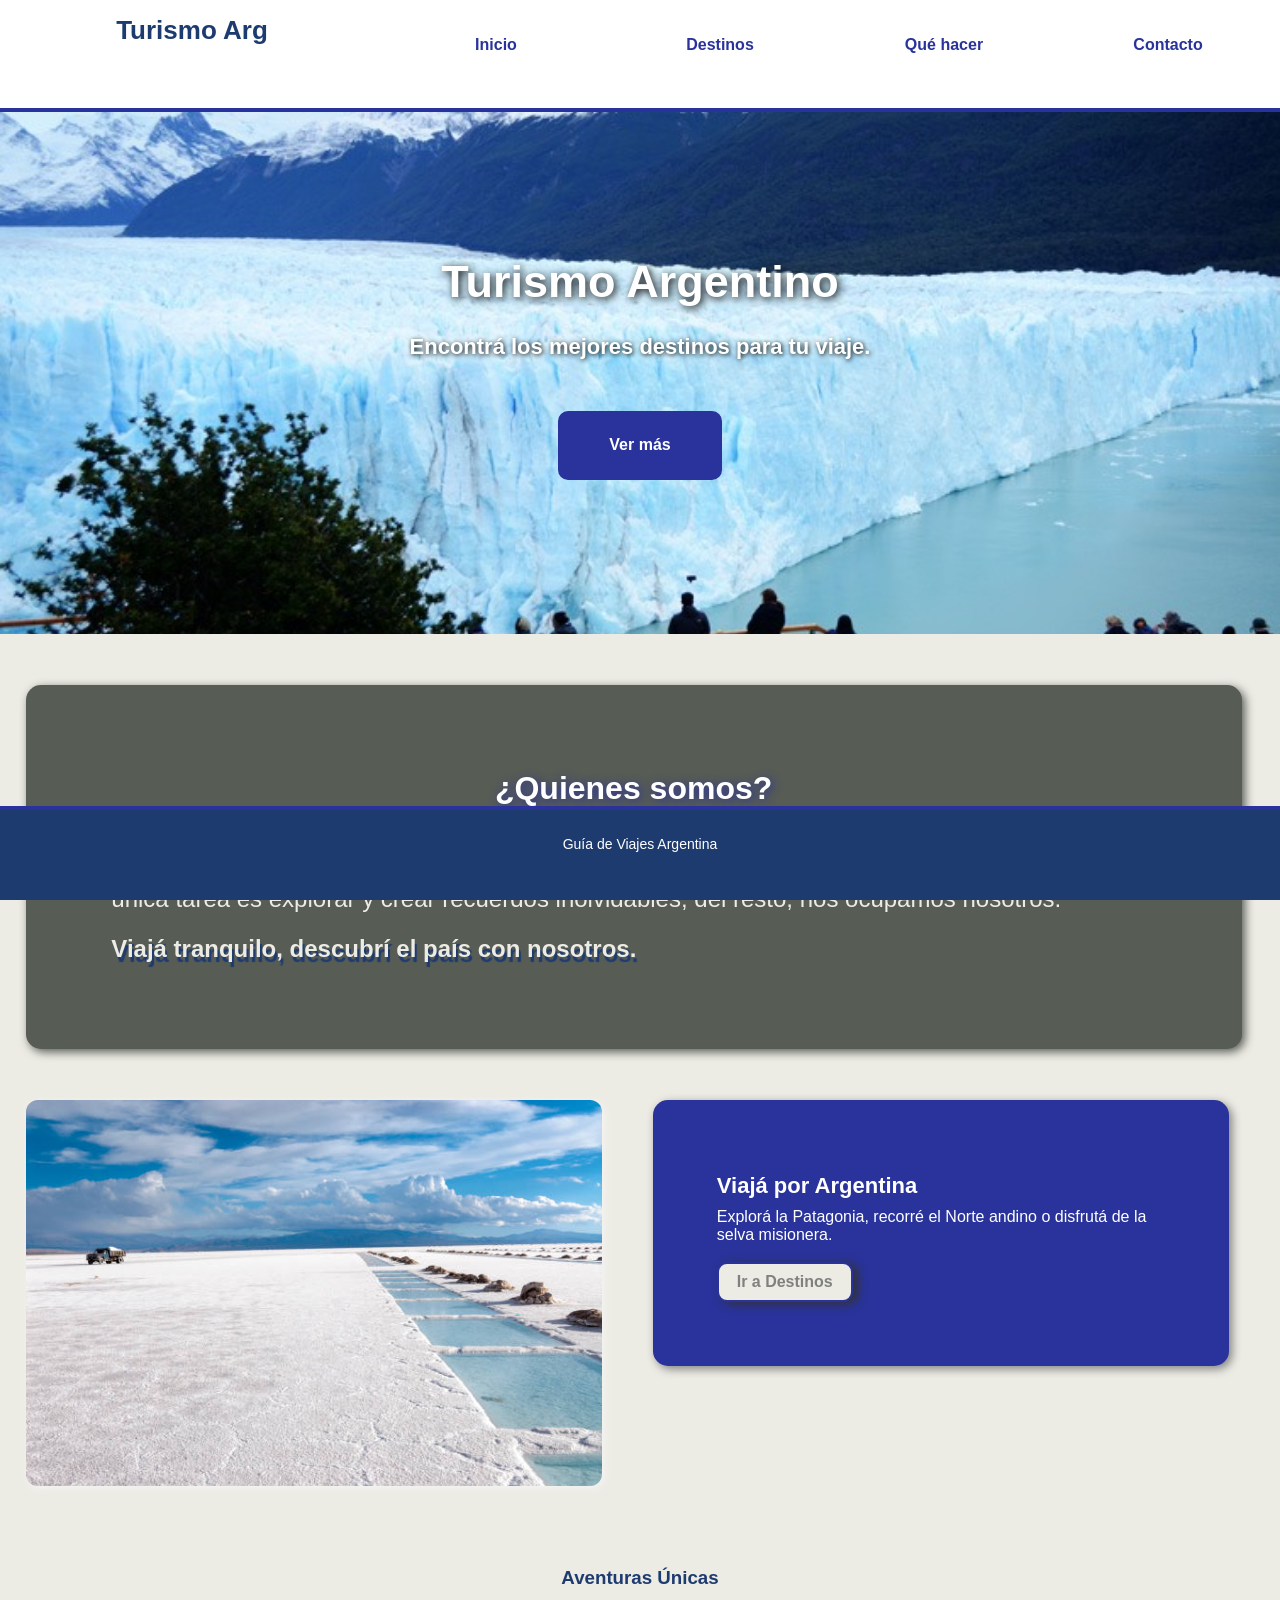
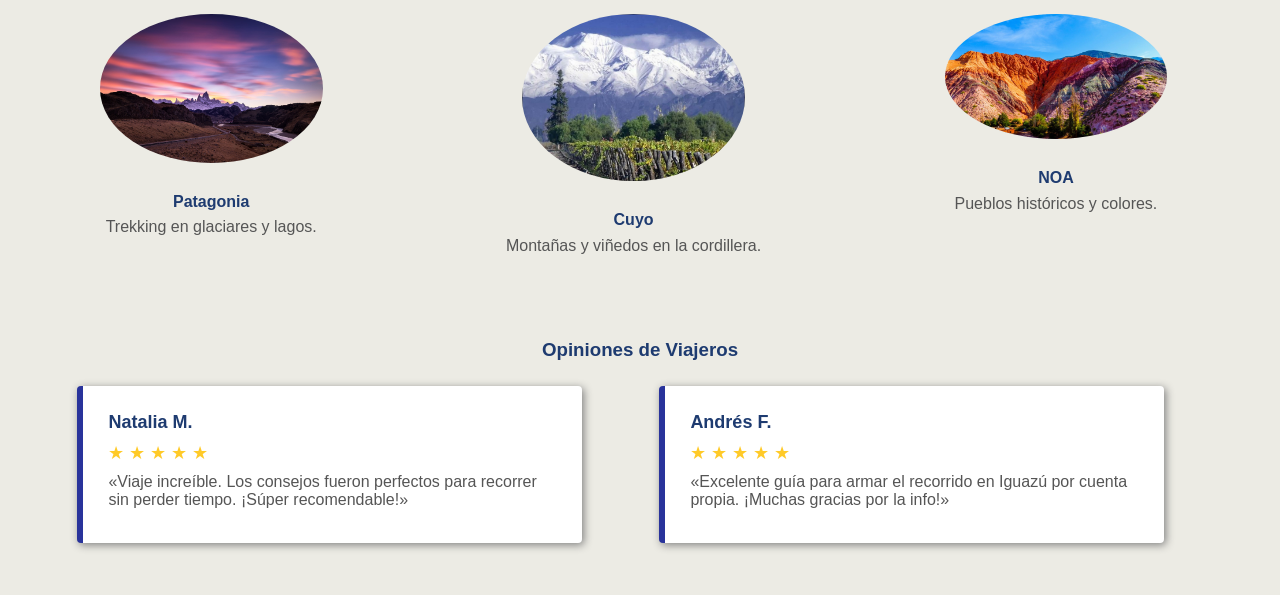
==== commit 0ff947b6: "aaaaaa" ====
--- a/index.html
+++ b/index.html
@@ -1,10 +1,12 @@
 <!DOCTYPE html>
 <html lang="es">
+
 <head>
     <meta charset="UTF-8">
     <title>Inicio - Guía de Viajes Argentina</title>
     <link rel="stylesheet" href="style.css">
 </head>
+
 <body>
 
     <header>
@@ -27,10 +29,20 @@
             <p>Encontrá los mejores destinos para tu viaje.</p>
             <a href="destinos.html" class="boton">Ver más</a>
         </section>
+        <section>
 
+            <div class="linea-entera">
+                <h3>¿Quienes somos?</h3>
+                <p>Somos expertos en descubrir los rincones de Argentina. Diseñamos experiencias de viaje pensadas para que disfrutes al máximo, combinando aventura, autenticidad y, sobre todo, total seguridad.
+
+Tu única tarea es explorar y crear recuerdos inolvidables; del resto, nos ocupamos nosotros. <br>
+</p>
+<p class = "slogan"><b>Viajá tranquilo, descubrí el país con nosotros.</b></p>
+            </div>
+        </section>
         <section>
             <div class="mitad">
-                <img src="img/salinas-grandes.jpg" alt="Salinas Grandes" style="border-radius: 15px;">
+                <img src="img/salinas-grandes.jpg" alt="Salinas Grandes">
             </div>
             <div class="mitad-azul">
                 <h3>Viajá por Argentina</h3>
@@ -58,28 +70,31 @@
             </div>
         </section>
 
-        <section>
+        <section  class="opinion">
             <h3>Opiniones de Viajeros</h3>
-            
-            <div class="opinion">
+
+            <div >
                 <h4>Natalia M.</h4>
                 <p class="estrellas">★ ★ ★ ★ ★</p>
-                <p>«Viaje increíble. Los consejos fueron perfectos para recorrer sin perder tiempo. ¡Súper recomendable!»</p>
+                <p>«Viaje increíble. Los consejos fueron perfectos para recorrer sin perder tiempo. ¡Súper
+                    recomendable!»</p>
             </div>
-            
-            <div class="opinion">
+
+            <div>
                 <h4>Andrés F.</h4>
                 <p class="estrellas">★ ★ ★ ★ ★</p>
-                <p>«Excelente guía para armar el recorrido en Iguazú por cuenta propia. ¡Muchas gracias por la info!»</p>
+                <p>«Excelente guía para armar el recorrido en Iguazú por cuenta propia. ¡Muchas gracias por la info!»
+                </p>
             </div>
         </section>
     </main>
 
     <footer>
         <div>
-            <p>© 2026 Guía de Viajes Argentina - TP 01</p>
+            <p>Guía de Viajes Argentina </p>
         </div>
     </footer>
 
 </body>
+
 </html>
--- a/style.css
+++ b/style.css
@@ -9,6 +9,7 @@
     color: #333333;
     padding-top: 8%;
     padding-bottom: 12%;
+    background-color: #ECEBE4;
 }
 
 img {
@@ -36,7 +37,7 @@
     display: inline-block;
     text-decoration: none;
     font-weight: bold;
-    background-color: #29b6f6;
+    background-color: #29339b;
     color: #ffffff;
     padding: 2% 4%;
     border-radius: 10px;
@@ -51,7 +52,7 @@
     left: 0;
     width: 100%;
     height: 12%;
-    border-bottom: 4px solid #29b6f6;
+    border-bottom: 4px solid #29339b;
     z-index: 1000;
 }
 
@@ -84,7 +85,7 @@
 
 header a {
     text-decoration: none;
-    color: #29b6f6;
+    color: #29339b;
     font-weight: bold;
     font-size: 16px;
 }
@@ -96,7 +97,7 @@
     left: 0;
     width: 100%;
     height: 10%;
-    border-top: 4px solid #29b6f6;
+    border-top: 4px solid #29339b;
     z-index: 1000;
 }
 
@@ -142,6 +143,32 @@
     text-shadow: 1px 1px 5px #000000;
 }
 
+.linea-entera{
+
+    width: 85%;
+    padding: 5%;
+    margin-left: 2%;
+    margin-right: 2%;
+    background-color:#575C55;
+    border-radius: 15px;
+    box-shadow: 3px 3px 10px #575C55;
+}
+.linea-entera h3{
+color: white;
+font-size: xx-large;
+text-shadow: 2px 2px 10px #29339b;
+    
+}
+.linea-entera p{
+    color: #ECEBE4;
+    margin-left: 2%;
+    font-size: x-large;
+    
+}
+.slogan{
+    
+    text-shadow: 2px 5px 1px #1e3b70;
+}
 .caja-blanca {
     width: 90%;
     margin-left: 5%;
@@ -153,20 +180,34 @@
     box-shadow: 3px 3px 10px grey;
 }
 
-.mitad {
-    float: left;
+.caja-blanca div {
+    float: left;
+    border-radius: 15px;
     width: 45%;
     margin-left: 2%;
     margin-right: 2%;
 }
-
+.caja-blanca div img{
+    border-radius: 2px;
+}
+.mitad{
+    float: left;
+    border-radius: 15px;
+    width: 45%;
+    margin-left: 2%;
+    margin-right: 2%;
+}
+.mitad img{
+ border-radius: 12px;
+ box-shadow: 2px 2px 8px whitesmoke;
+}
 .mitad-azul {
     float: left;
     width: 35%;
     padding: 5%;
     margin-left: 2%;
     margin-right: 2%;
-    background-color: #29b6f6;
+    background-color: #29339b;
     border-radius: 15px;
     box-shadow: 3px 3px 10px grey;
 }
@@ -180,7 +221,12 @@
 .mitad-azul h3 {
     font-size: 22px;
 }
-
+.mitad-azul a{
+    color: grey;
+    background-color: #ECEBE4;
+    border: 2px solid #29339b;
+    box-shadow: 5px 2px 10px #333333;
+}
 .tercio {
     float: left;
     width: 29%;
@@ -216,7 +262,7 @@
 }
 
 .tarjetas div p {
-    padding: 0 5%;
+    padding: 5%;
     font-size: 15px;
     height: 10%;
 }
@@ -239,18 +285,18 @@
     display: inline-block;
 }
 
-.opinion {
-    float: left;
-    width: 40%;
+.opinion div {
+    float: left;
+    width: 35%;
     margin-left: 6%;
     background-color: #ffffff;
     padding: 2%;
-    border-left: 6px solid #29b6f6;
+    border-left: 6px solid #29339b;
     border-radius: 4px;
     box-shadow: 2px 2px 8px grey;
 }
 
-.opinion h4 {
+.opinion div h4 {
     text-align: left;
     font-size: 18px;
     margin-top: 0;
@@ -293,7 +339,7 @@
 
 .submit {
     width: 100%;
-    background-color: #29b6f6;
+    background-color: #29339b;
     color: #ffffff;
     padding: 3%;
     font-weight: bold;
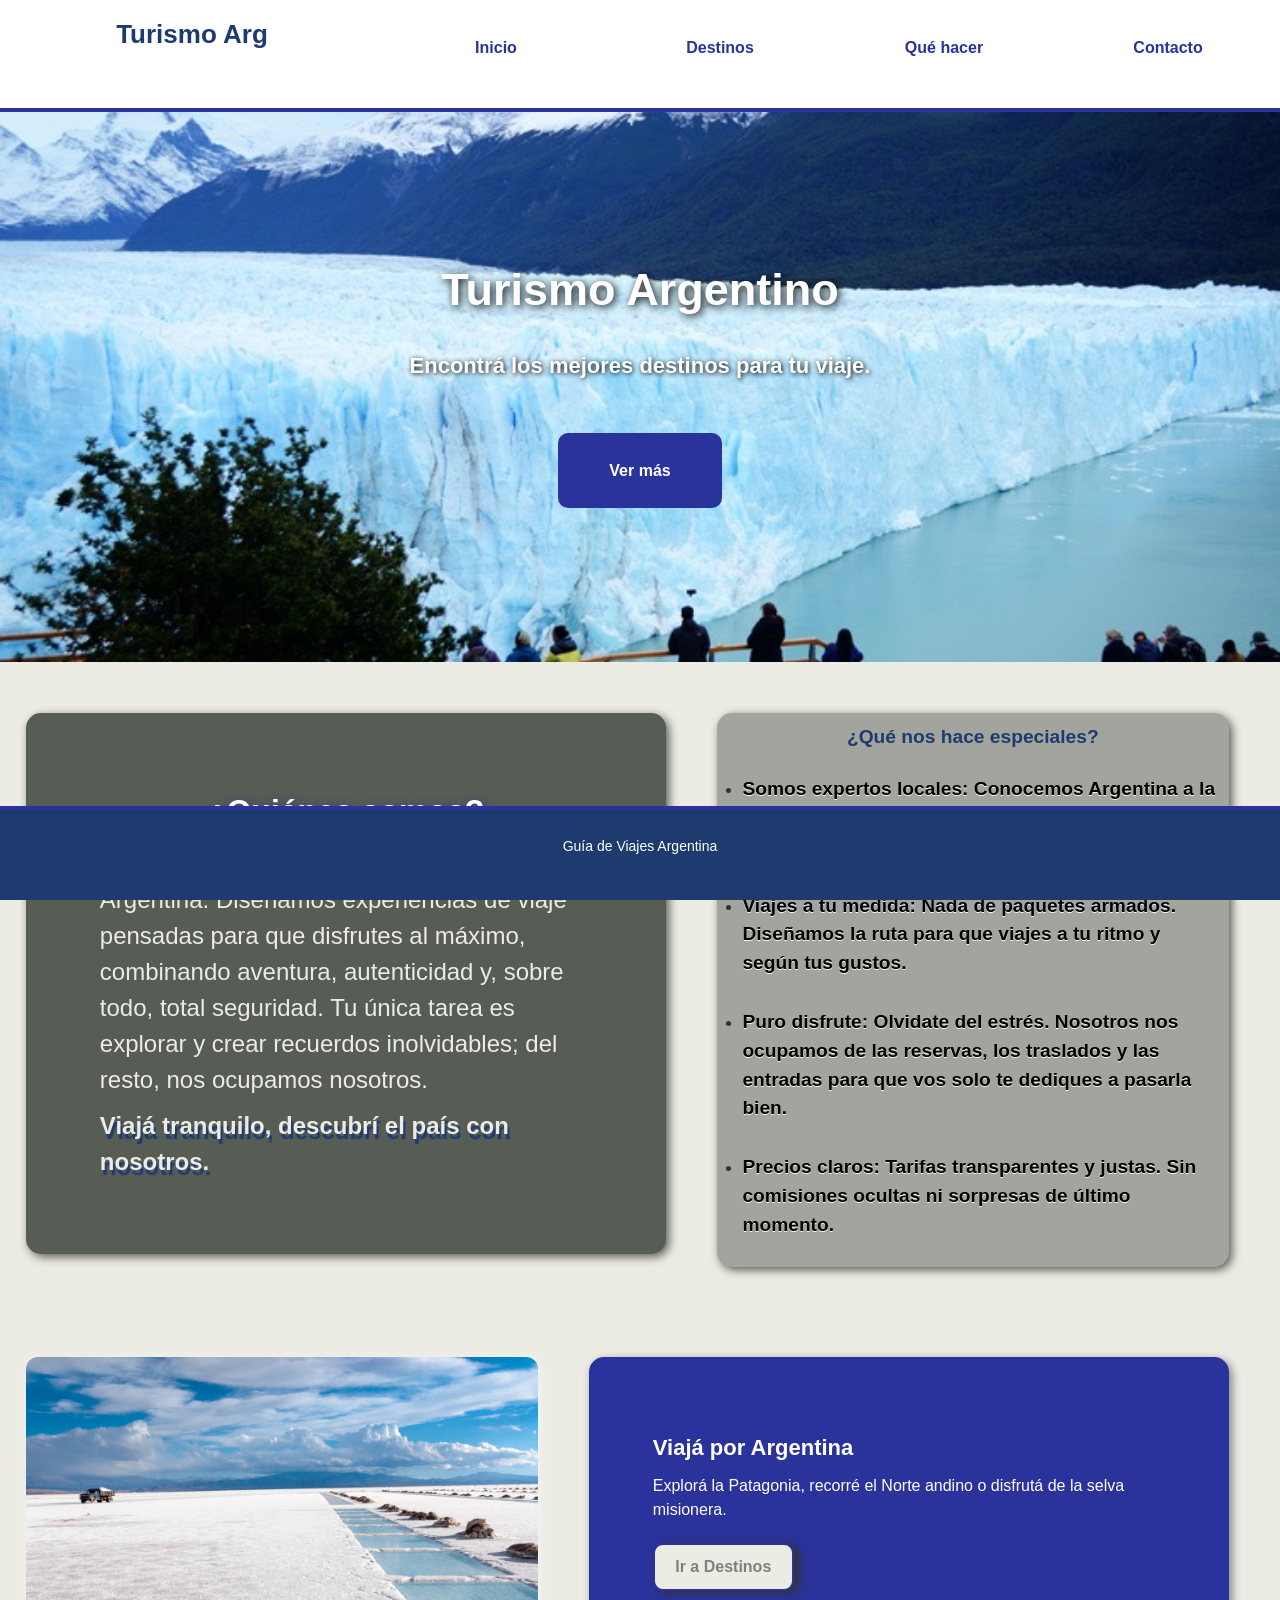
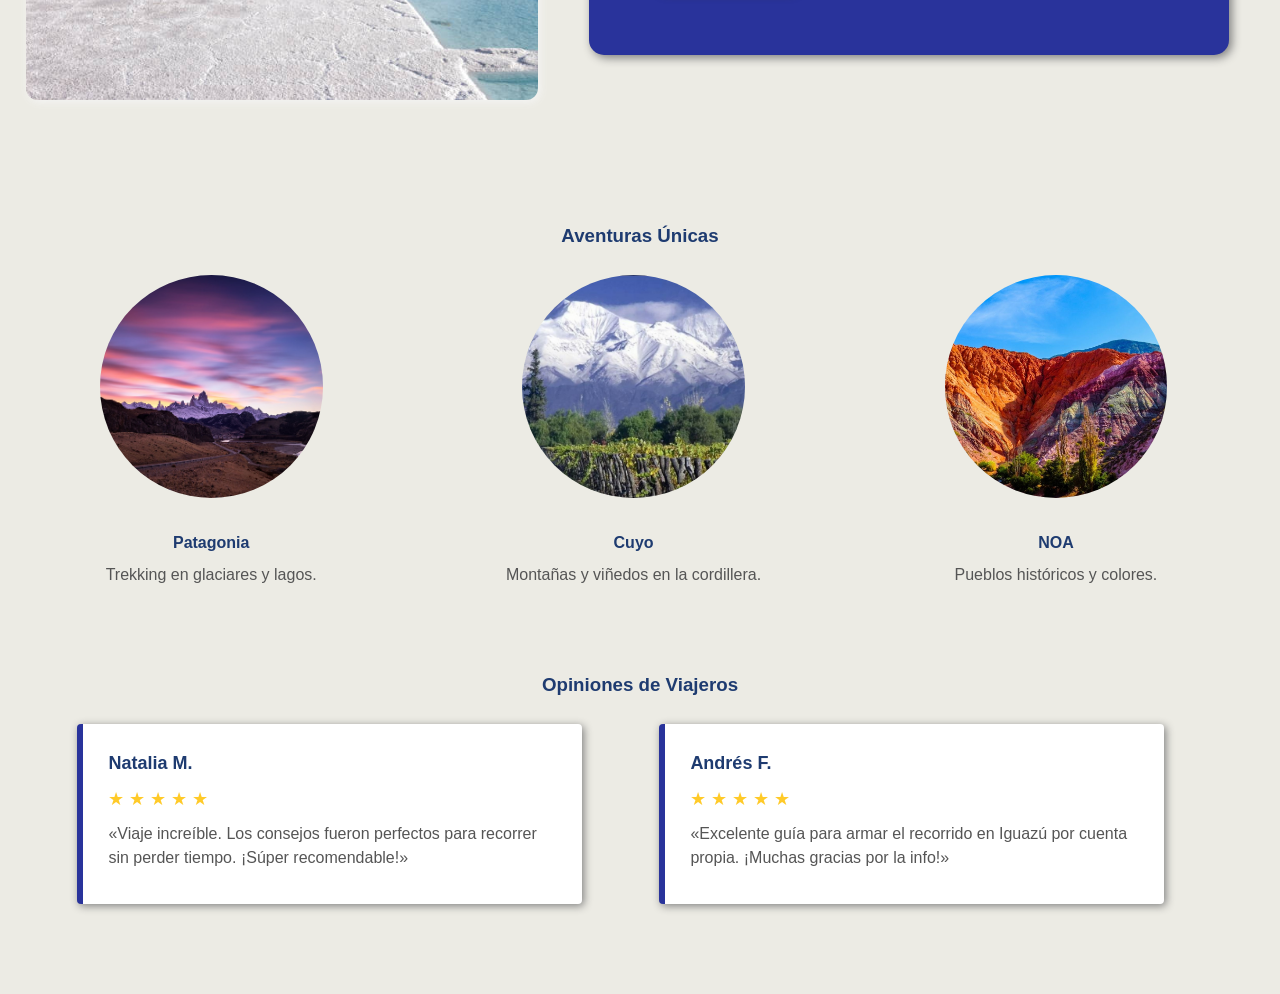
==== commit 8a052c6d: "falta" ====
--- a/index.html
+++ b/index.html
@@ -29,19 +29,48 @@
             <p>Encontrá los mejores destinos para tu viaje.</p>
             <a href="destinos.html" class="boton">Ver más</a>
         </section>
-        <section>
+        <section class="mitades">
 
-            <div class="linea-entera">
-                <h3>¿Quienes somos?</h3>
-                <p>Somos expertos en descubrir los rincones de Argentina. Diseñamos experiencias de viaje pensadas para que disfrutes al máximo, combinando aventura, autenticidad y, sobre todo, total seguridad.
+            <div class="qsomos">
+                <h3>¿Quiénes somos?</h3>
+                <p>Somos expertos en descubrir los rincones de Argentina. Diseñamos experiencias de viaje pensadas para
+                    que disfrutes al máximo, combinando aventura, autenticidad y, sobre todo, total seguridad.
 
-Tu única tarea es explorar y crear recuerdos inolvidables; del resto, nos ocupamos nosotros. <br>
-</p>
-<p class = "slogan"><b>Viajá tranquilo, descubrí el país con nosotros.</b></p>
+                    Tu única tarea es explorar y crear recuerdos inolvidables; del resto, nos ocupamos nosotros. <br>
+                </p>
+                <p class="slogan"><b>Viajá tranquilo, descubrí el país con nosotros.</b></p>
+            </div>
+            <div class="especiales">
+                <h3>¿Qué nos hace especiales?</h3>
+                <ul>
+                    <li>
+                        <p> Somos expertos locales: Conocemos Argentina a la perfección. Te llevamos a los mejores
+                            lugares, más allá
+                            de los típicos recorridos turísticos.</p>
+                    </li>
+
+                    <li>
+                        <p> Viajes a tu medida: Nada de paquetes armados. Diseñamos la ruta para que viajes a tu ritmo y
+                            según tus
+                            gustos.</p>
+                    </li>
+
+                    <li>
+                        <p>Puro disfrute: Olvidate del estrés. Nosotros nos ocupamos de las reservas, los traslados y
+                            las entradas
+                            para que vos solo te dediques a pasarla bien.</p>
+                    </li>
+
+                    <li>
+                        <p> Precios claros: Tarifas transparentes y justas. Sin comisiones ocultas ni sorpresas de
+                            último momento.
+                    </li>
+                    </p>
+                </ul>
             </div>
         </section>
-        <section>
-            <div class="mitad">
+        <section class="mitades">
+            <div>
                 <img src="img/salinas-grandes.jpg" alt="Salinas Grandes">
             </div>
             <div class="mitad-azul">
@@ -51,29 +80,29 @@
             </div>
         </section>
 
-        <section>
+        <section class="tercios">
             <h3>Aventuras Únicas</h3>
-            <div class="tercio">
+            <div>
                 <img src="img/fitz-roy.jpg" alt="Patagonia">
                 <h4>Patagonia</h4>
                 <p>Trekking en glaciares y lagos.</p>
             </div>
-            <div class="tercio">
+            <div>
                 <img src="img/vinedos-cuyo.jpg" alt="Cuyo">
                 <h4>Cuyo</h4>
                 <p>Montañas y viñedos en la cordillera.</p>
             </div>
-            <div class="tercio">
+            <div>
                 <img src="img/cerro-colores.jpg" alt="NOA">
                 <h4>NOA</h4>
                 <p>Pueblos históricos y colores.</p>
             </div>
         </section>
 
-        <section  class="opinion">
+        <section class="opinion">
             <h3>Opiniones de Viajeros</h3>
 
-            <div >
+            <div>
                 <h4>Natalia M.</h4>
                 <p class="estrellas">★ ★ ★ ★ ★</p>
                 <p>«Viaje increíble. Los consejos fueron perfectos para recorrer sin perder tiempo. ¡Súper
--- a/style.css
+++ b/style.css
@@ -10,6 +10,8 @@
     padding-top: 8%;
     padding-bottom: 12%;
     background-color: #ECEBE4;
+    line-height: 1.5;
+
 }
 
 img {
@@ -143,32 +145,80 @@
     text-shadow: 1px 1px 5px #000000;
 }
 
-.linea-entera{
+.mitades {
+    padding-bottom: 3%;
+}
+
+.mitades div {
+    float: left;
+    border-radius: 15px;
+    width: 40%;
+    margin-left: 2%;
+    margin-right: 2%;
+}
+
+.mitades div img {
+    border-radius: 12px;
+    box-shadow: 2px 2px 8px whitesmoke;
+}
+
+.qsomos {
 
     width: 85%;
     padding: 5%;
     margin-left: 2%;
     margin-right: 2%;
-    background-color:#575C55;
+    background-color: #575C55;
     border-radius: 15px;
     box-shadow: 3px 3px 10px #575C55;
 }
-.linea-entera h3{
-color: white;
-font-size: xx-large;
-text-shadow: 2px 2px 10px #29339b;
-    
-}
-.linea-entera p{
+
+.qsomos h3 {
+    color: white;
+    font-size: xx-large;
+    text-shadow: 2px 2px 10px #29339b;
+
+}
+
+.qsomos p {
     color: #ECEBE4;
     margin-left: 2%;
     font-size: x-large;
-    
-}
-.slogan{
-    
+
+}
+
+.especiales {
+    width: 15%;
+    margin-left: 2%;
+    margin-right: 2%;
+    background-color: #A2A49D;
+    border-radius: 15px;
+    box-shadow: 3px 3px 10px #575C55;
+}
+
+.especiales h3 {
+    font-size: larger;
+}
+
+.especiales ul li {
+    padding-top: 2.5%;
+    padding-bottom: 1.5%;
+    margin-left: 5%;
+    margin-right: 2%;
+}
+
+.especiales ul li p {
+    font-size: larger;
+    font-weight: bolder;
+    color: #000000;
+    text-shadow: 0 1px whitesmoke;
+}
+
+.slogan {
+
     text-shadow: 2px 5px 1px #1e3b70;
 }
+
 .caja-blanca {
     width: 90%;
     margin-left: 5%;
@@ -186,27 +236,17 @@
     width: 45%;
     margin-left: 2%;
     margin-right: 2%;
-}
-.caja-blanca div img{
+    line-height: 1.5;
+}
+
+.caja-blanca div img {
     border-radius: 2px;
 }
-.mitad{
-    float: left;
-    border-radius: 15px;
-    width: 45%;
-    margin-left: 2%;
-    margin-right: 2%;
-}
-.mitad img{
- border-radius: 12px;
- box-shadow: 2px 2px 8px whitesmoke;
-}
+
 .mitad-azul {
     float: left;
     width: 35%;
     padding: 5%;
-    margin-left: 2%;
-    margin-right: 2%;
     background-color: #29339b;
     border-radius: 15px;
     box-shadow: 3px 3px 10px grey;
@@ -221,13 +261,15 @@
 .mitad-azul h3 {
     font-size: 22px;
 }
-.mitad-azul a{
+
+.mitad-azul a {
     color: grey;
     background-color: #ECEBE4;
     border: 2px solid #29339b;
     box-shadow: 5px 2px 10px #333333;
 }
-.tercio {
+
+.tercios div {
     float: left;
     width: 29%;
     margin-left: 2%;
@@ -235,7 +277,7 @@
     text-align: center;
 }
 
-.tercio img {
+.tercios div img {
     width: 60%;
     border-radius: 50%;
     margin-bottom: 5%;
@@ -283,6 +325,10 @@
     padding-bottom: 2%;
     border-radius: 20px;
     display: inline-block;
+}
+
+.opinion {
+    padding-bottom: 3%;
 }
 
 .opinion div {
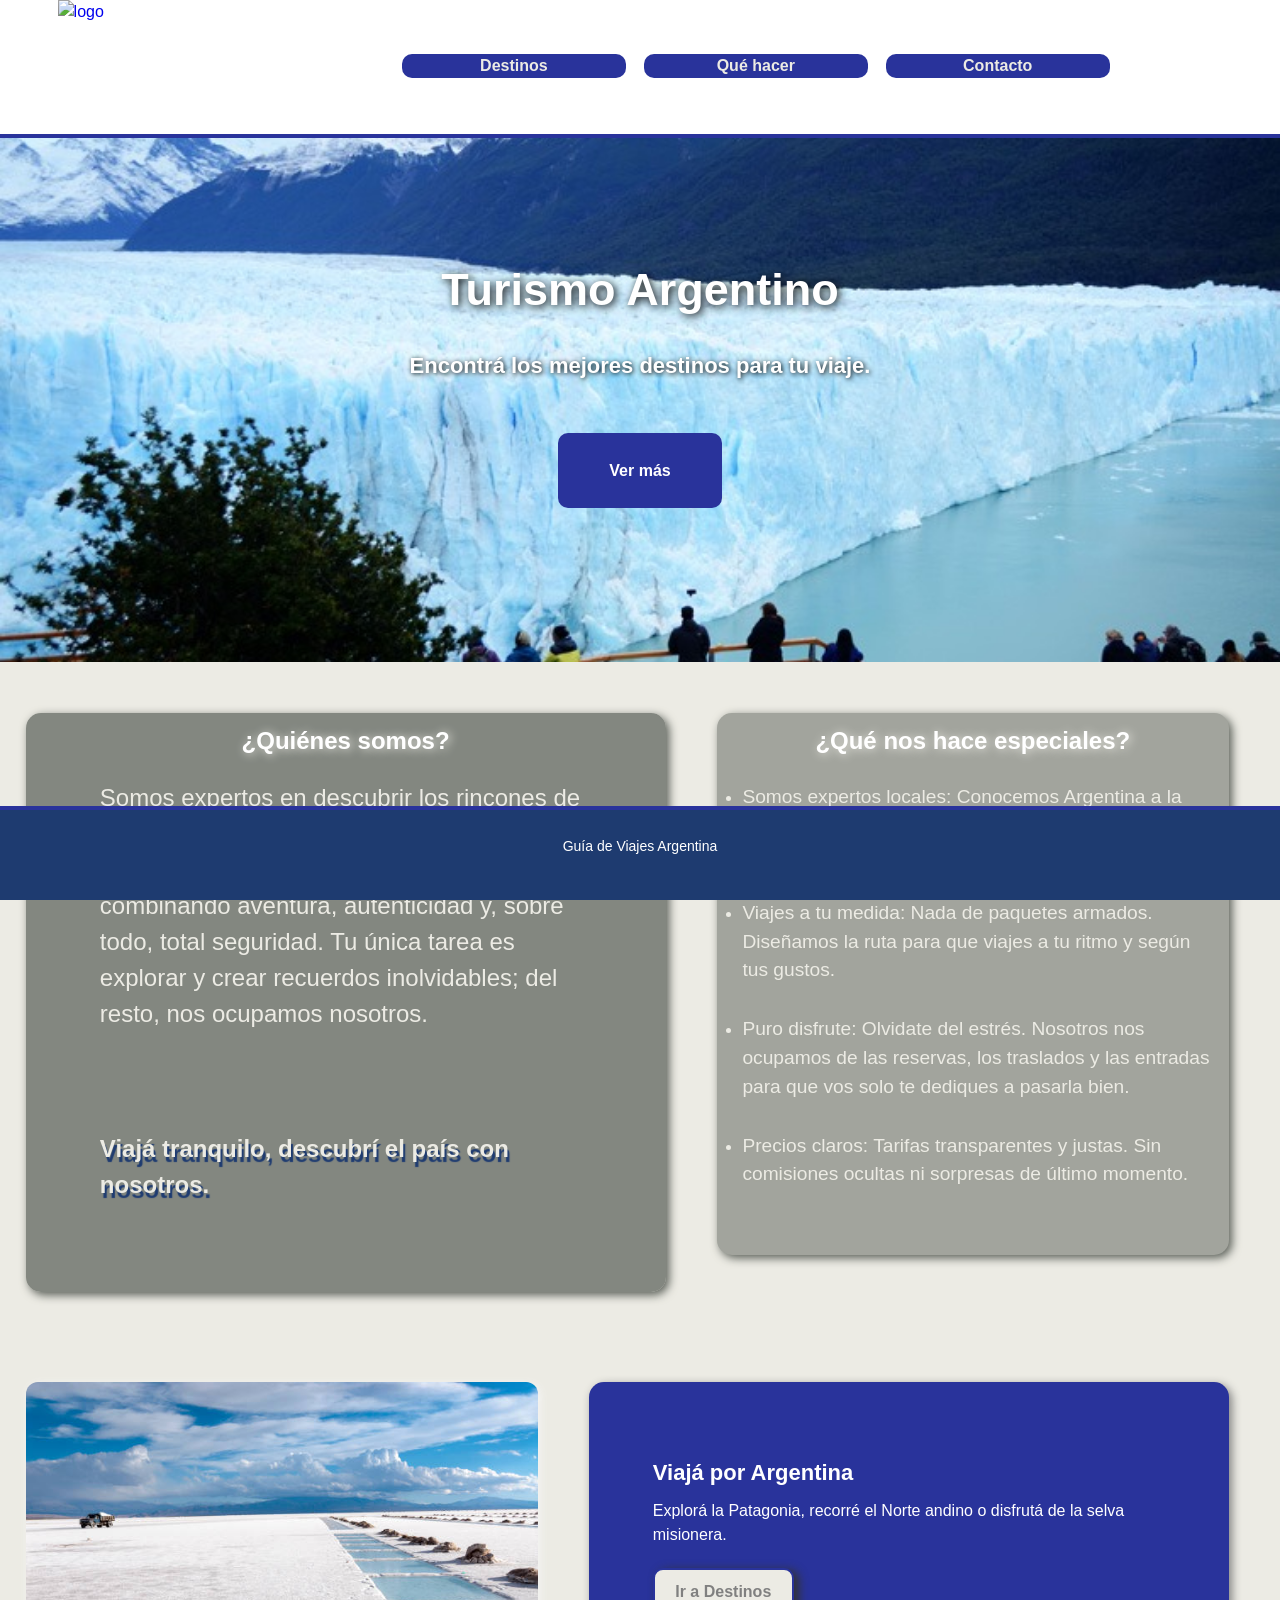
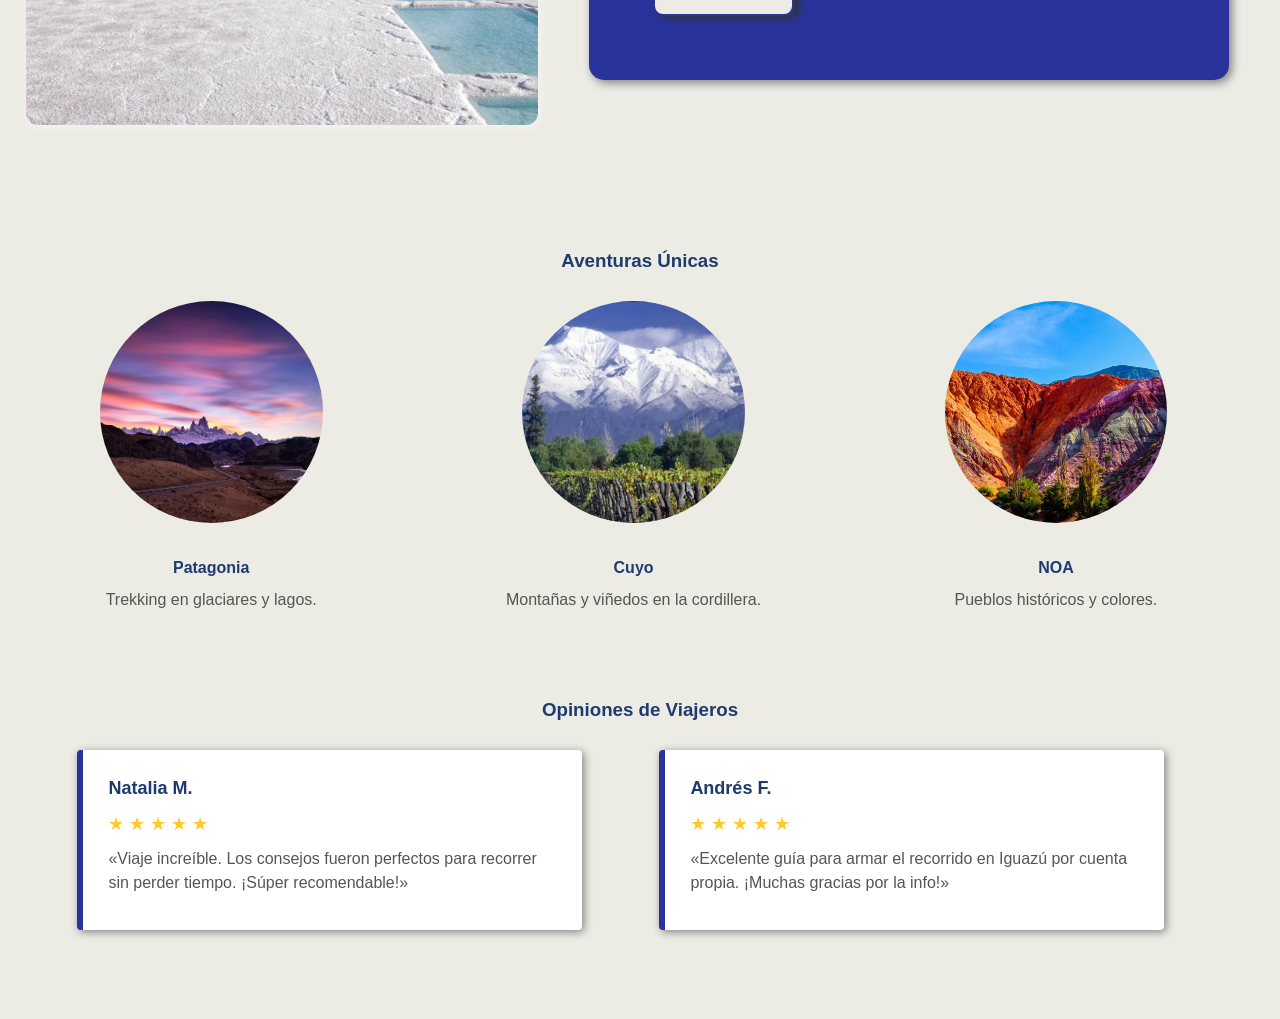
==== commit f8ab5312: "casi" ====
--- a/index.html
+++ b/index.html
@@ -11,11 +11,11 @@
 
     <header>
         <div>
-            <h1>Turismo Arg</h1>
+                <a href="index.html"><img src="img/logo.png" alt="logo"></a>
+            
         </div>
         <nav>
             <ul>
-                <li><a href="index.html">Inicio</a></li>
                 <li><a href="destinos.html">Destinos</a></li>
                 <li><a href="actividades.html">Qué hacer</a></li>
                 <li><a href="contacto.html">Contacto</a></li>
--- a/style.css
+++ b/style.css
@@ -56,6 +56,7 @@
     height: 12%;
     border-bottom: 4px solid #29339b;
     z-index: 1000;
+    padding-bottom: 2%;
 }
 
 header div {
@@ -63,6 +64,10 @@
     width: 30%;
 }
 
+header img{
+    width: 45%;
+    padding-left: 15%;
+}
 header h1 {
     padding-top: 4%;
     font-size: 26px;
@@ -74,20 +79,25 @@
     width: 70%;
 }
 
-header ul {
+header nav ul {
     list-style: none;
     padding-top: 4%;
 }
 
-header li {
+header nav ul li {
     float: left;
     width: 25%;
     text-align: center;
-}
-
-header a {
+    font-weight: bold;
+    background-color: #29339b;
+    margin-left: 2%;
+    border-radius: 10px;
+    margin-top: 2%;
+}
+
+header nav ul li a {
     text-decoration: none;
-    color: #29339b;
+    color: #ECEBE4;
     font-weight: bold;
     font-size: 16px;
 }
@@ -165,30 +175,35 @@
 .qsomos {
 
     width: 85%;
-    padding: 5%;
-    margin-left: 2%;
-    margin-right: 2%;
-    background-color: #575C55;
+    padding-bottom: 0;
+    padding-right: 5%;
+    padding-left: 5%;
+    margin-left: 2%;
+    margin-right: 2%;
+    background-color: #575C55b2;
     border-radius: 15px;
     box-shadow: 3px 3px 10px #575C55;
 }
 
 .qsomos h3 {
     color: white;
-    font-size: xx-large;
-    text-shadow: 2px 2px 10px #29339b;
+    font-size: x-large;
+    text-shadow: 2px 1px 10px #ECEBE4;
 
 }
 
 .qsomos p {
+    margin-top: 4%;
     color: #ECEBE4;
     margin-left: 2%;
-    font-size: x-large;
+   font-size:x-large;
+   padding-bottom: 15.4%;
 
 }
 
 .especiales {
     width: 15%;
+    padding-bottom: 3%;
     margin-left: 2%;
     margin-right: 2%;
     background-color: #A2A49D;
@@ -197,21 +212,22 @@
 }
 
 .especiales h3 {
-    font-size: larger;
-}
+ color: white;
+    font-size: x-large;
+    text-shadow: 2px 1px 10px #ECEBE4;}
 
 .especiales ul li {
     padding-top: 2.5%;
     padding-bottom: 1.5%;
     margin-left: 5%;
     margin-right: 2%;
+    color: #ECEBE4; 
 }
 
 .especiales ul li p {
     font-size: larger;
-    font-weight: bolder;
-    color: #000000;
-    text-shadow: 0 1px whitesmoke;
+    color: #ECEBE4;
+    text-shadow: 0 2px #A2A49c;
 }
 
 .slogan {
@@ -236,7 +252,6 @@
     width: 45%;
     margin-left: 2%;
     margin-right: 2%;
-    line-height: 1.5;
 }
 
 .caja-blanca div img {
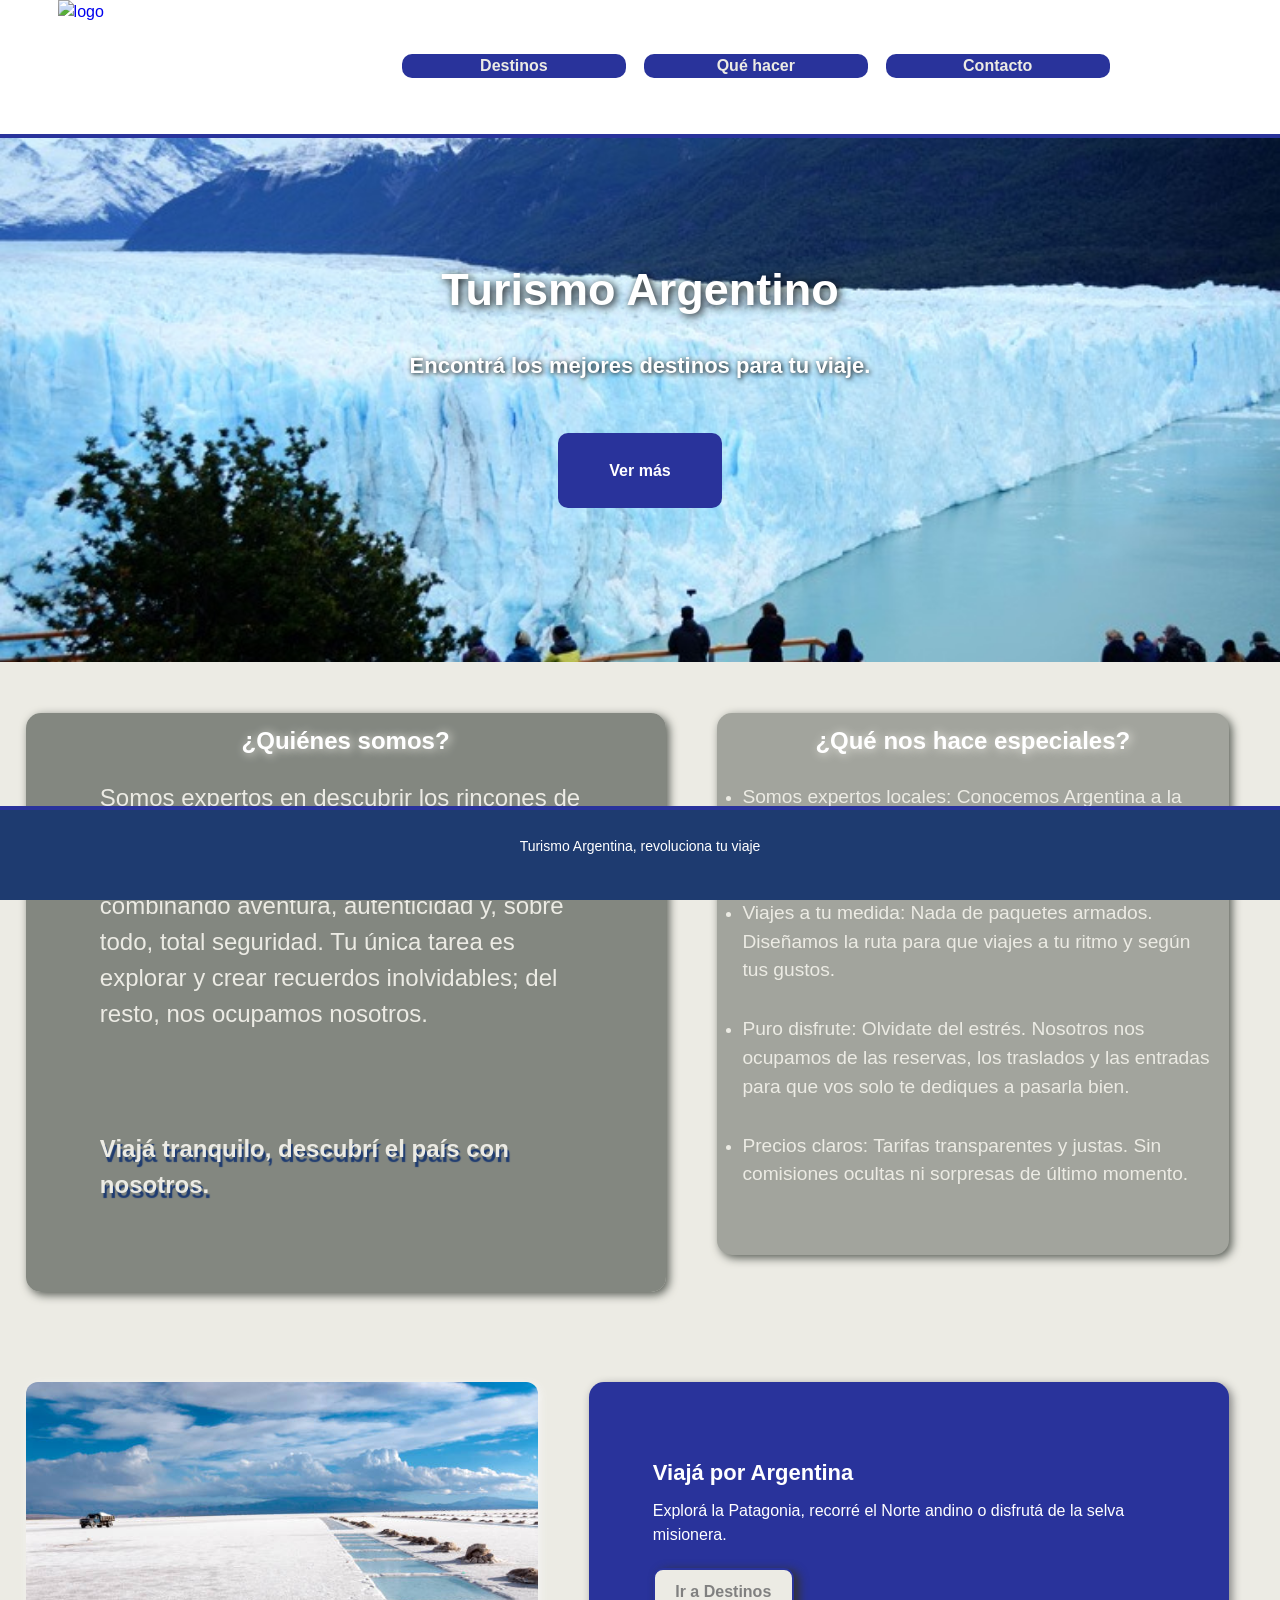
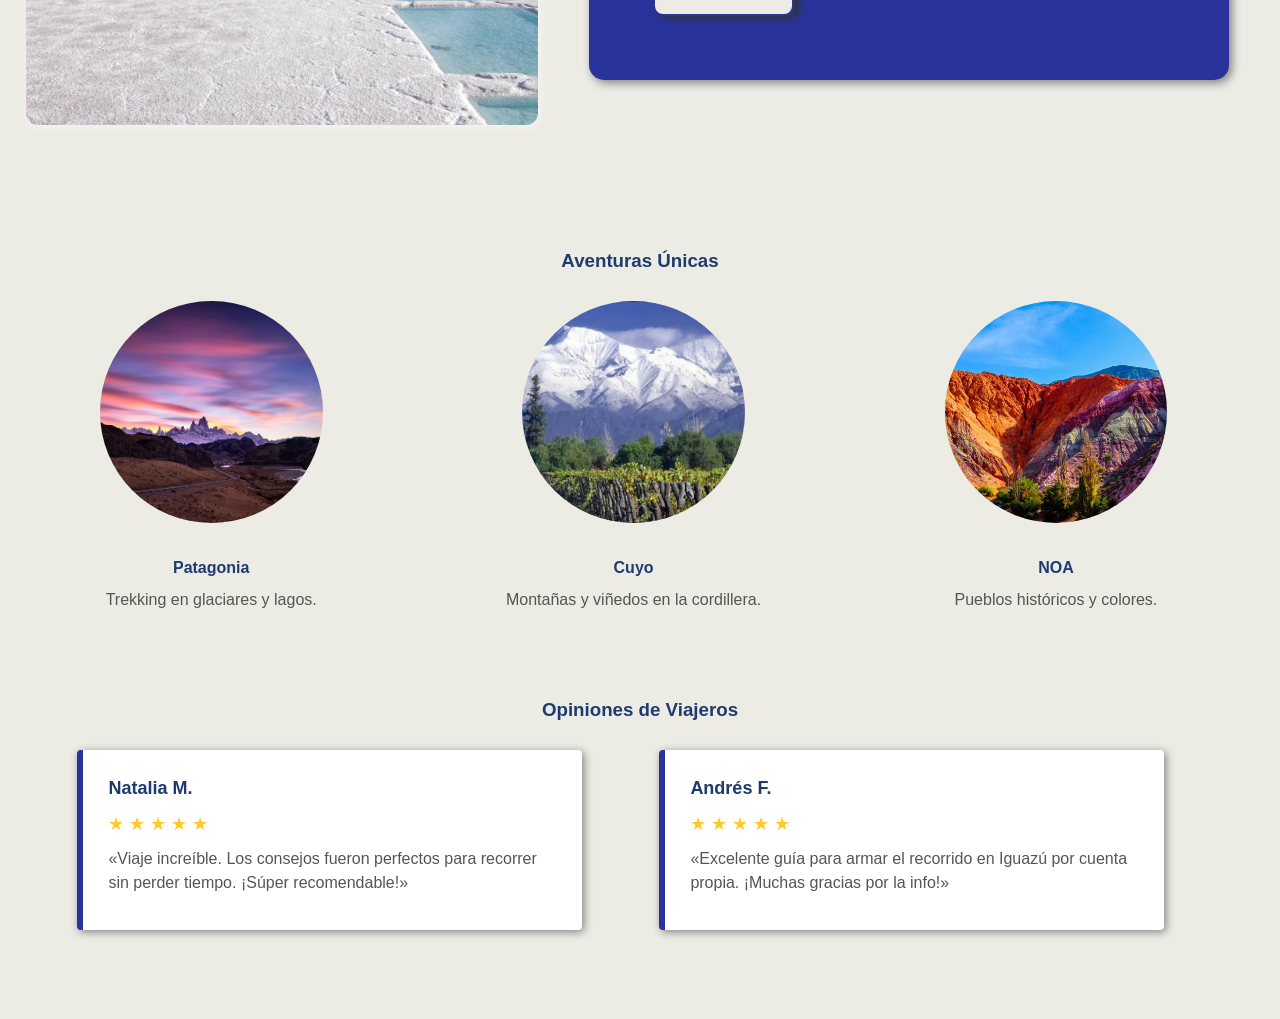
==== commit 119971ac: "terminado" ====
--- a/index.html
+++ b/index.html
@@ -11,8 +11,8 @@
 
     <header>
         <div>
-                <a href="index.html"><img src="img/logo.png" alt="logo"></a>
-            
+            <a href="index.html"><img src="img/logo.png" alt="logo"></a>
+
         </div>
         <nav>
             <ul>
@@ -120,7 +120,8 @@
 
     <footer>
         <div>
-            <p>Guía de Viajes Argentina </p>
+            <p>Turismo Argentina, revoluciona tu viaje </p>
+
         </div>
     </footer>
 
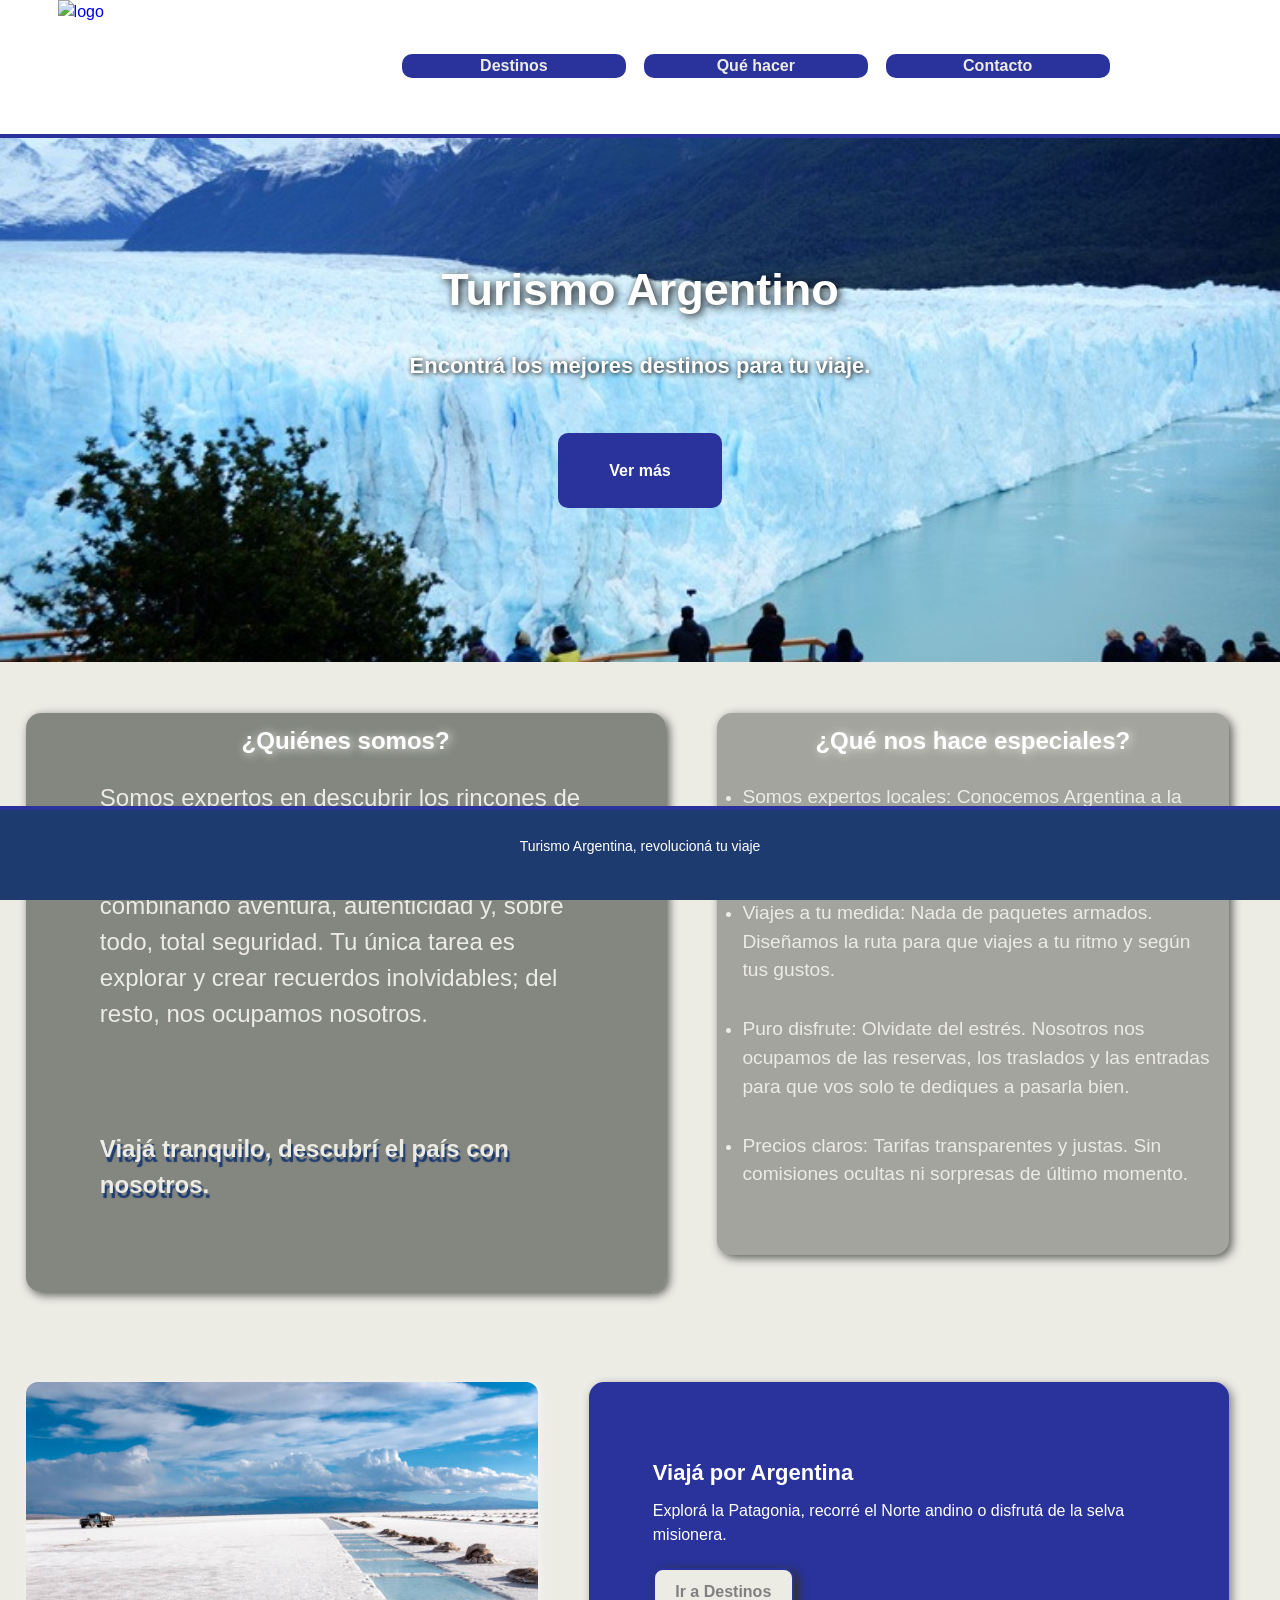
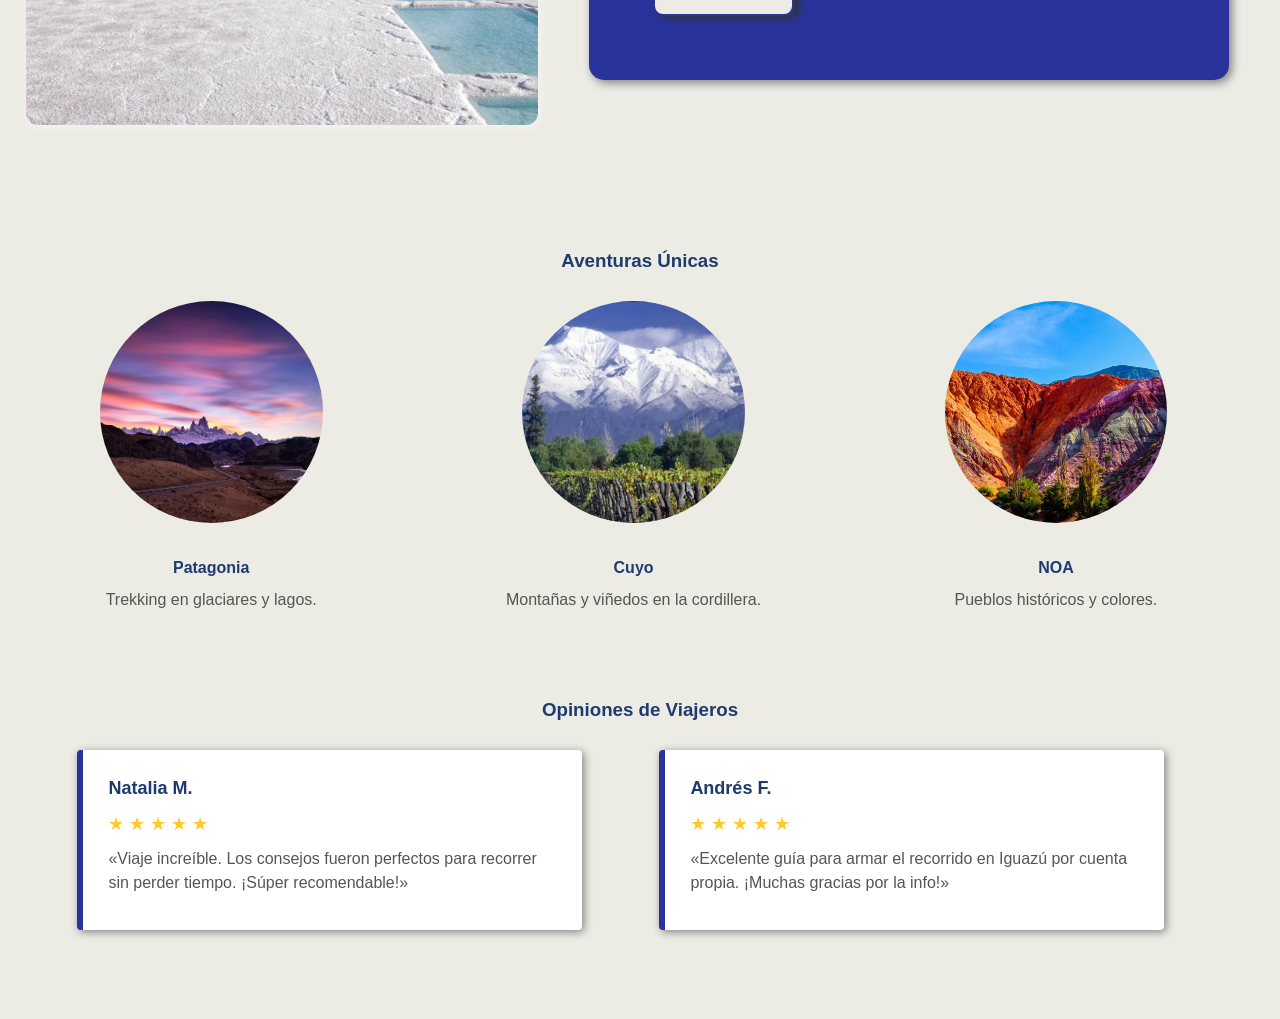
==== commit 9191bcc4: "TERMINADO" ====
--- a/index.html
+++ b/index.html
@@ -120,7 +120,7 @@
 
     <footer>
         <div>
-            <p>Turismo Argentina, revoluciona tu viaje </p>
+            <p>Turismo Argentina, revolucioná tu viaje </p>
 
         </div>
     </footer>
